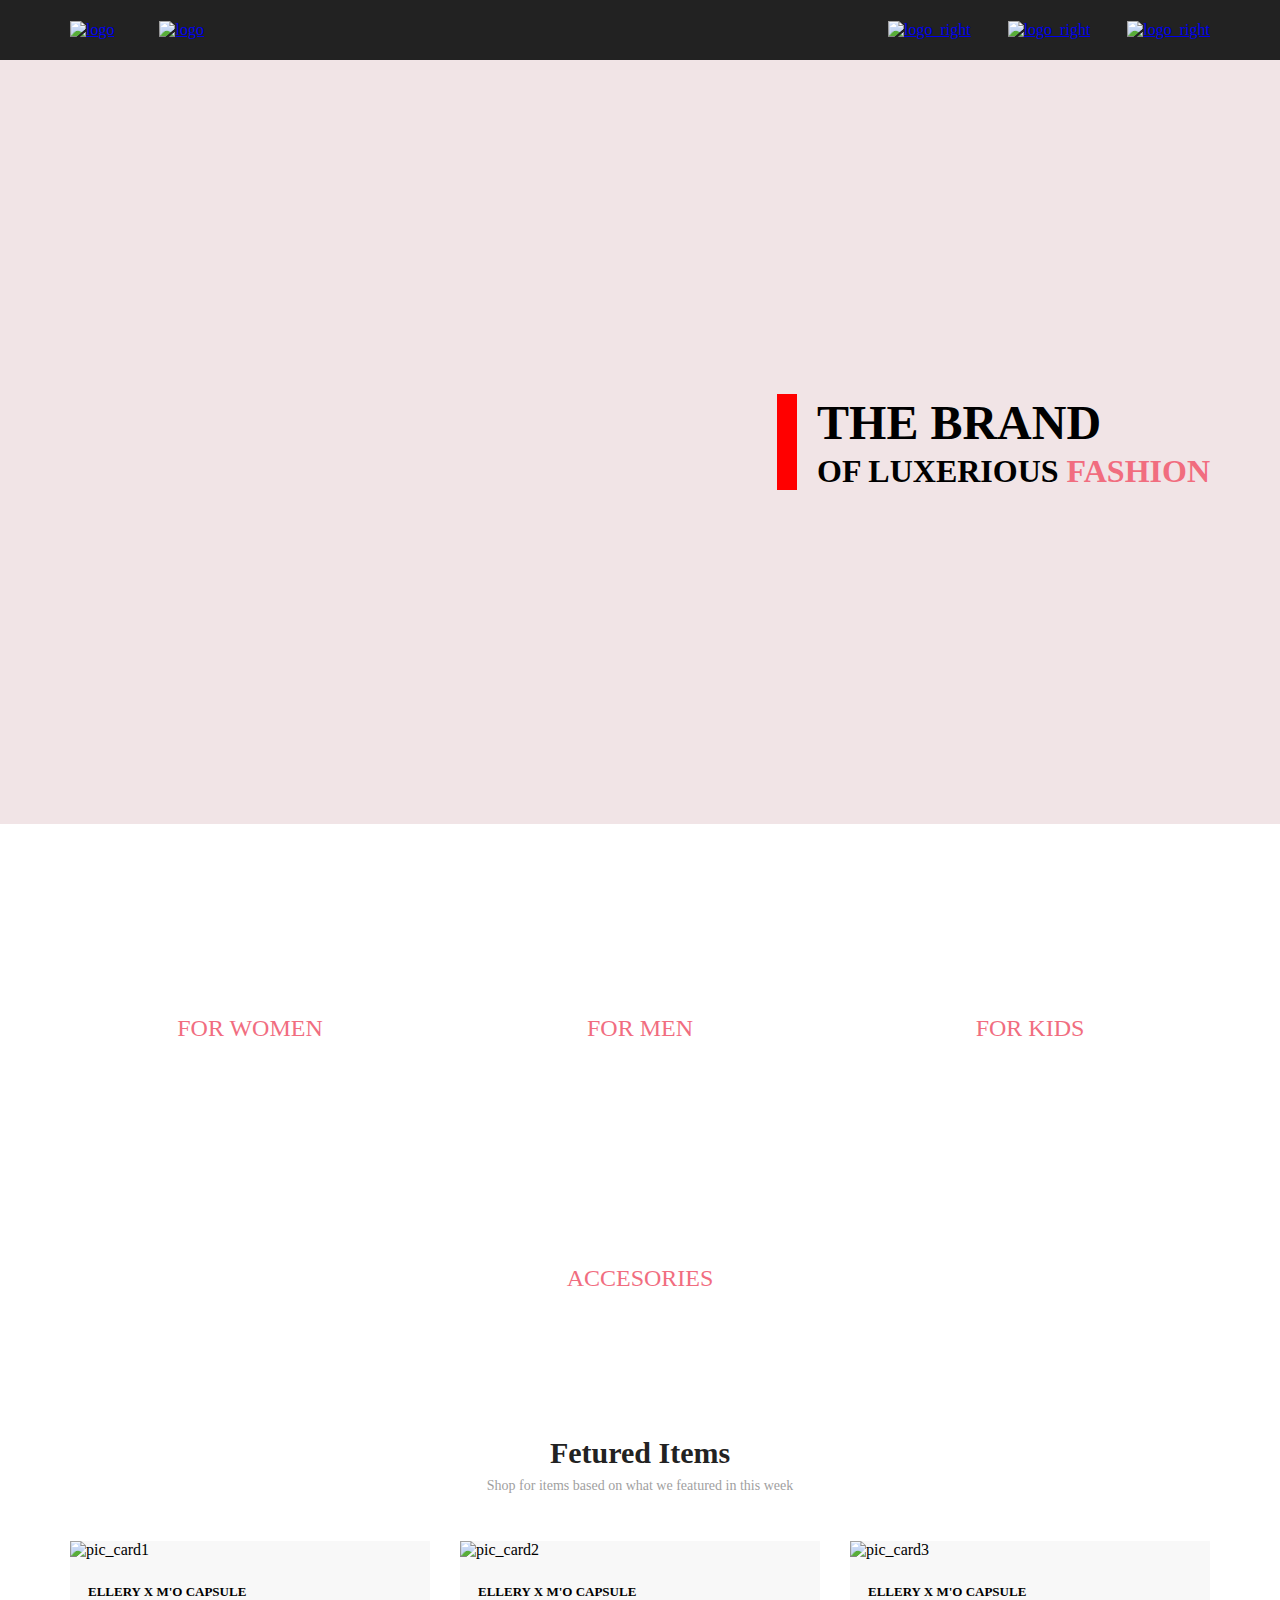
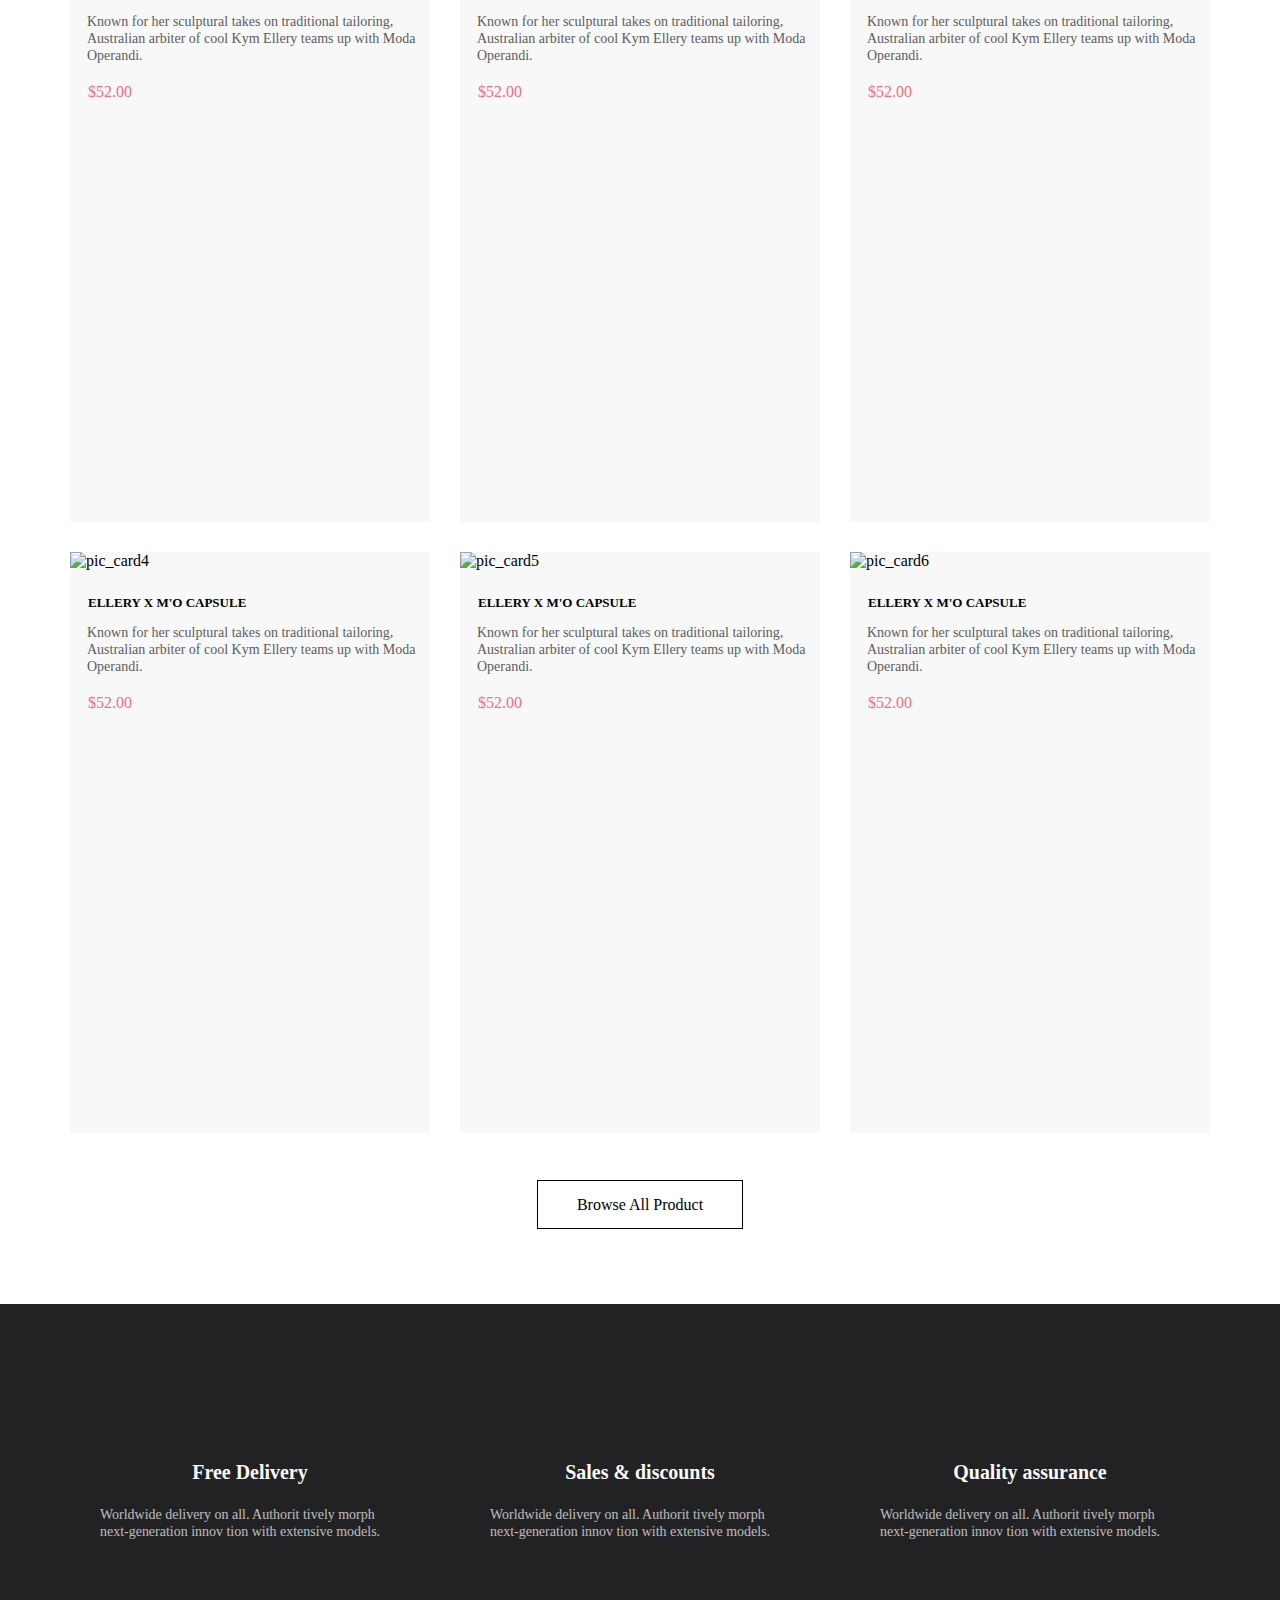
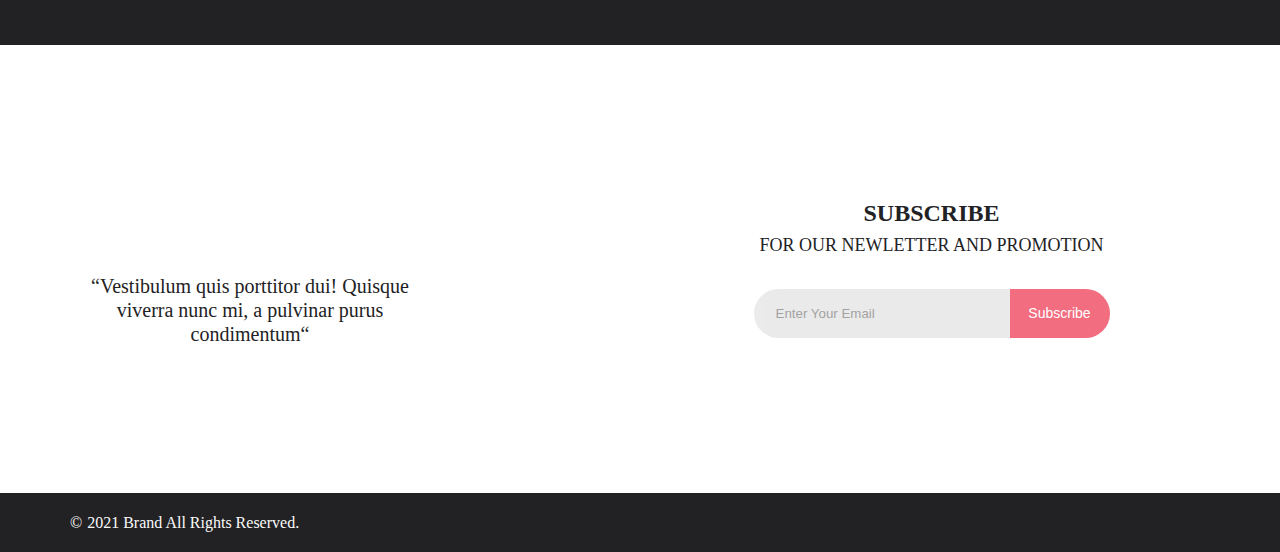
==== index.html @ 0bbee22c "Третья страница интернет магазина к ДЗ№3" ====
<!DOCTYPE html>
<html lang="en">

<head>
    <meta charset="UTF-8">
    <meta http-equiv="X-UA-Compatible" content="IE=edge">
    <meta name="viewport" content="width=device-width, initial-scale=1.0">
    <title>Main</title>
    <link rel="stylesheet" href="Styles/style.css">
    <script src="https://kit.fontawesome.com/624f5451d8.js" crossorigin="anonymous"></script>
</head>

<body>
    <header class="header">
        <div class="container">
            <nav class="header__flex">
                <nav class="header__left">
                    <a class="left_pic" href="#"><img src="Pics/Group_2.svg" alt="logo"></a>
                    <a class="left_pic" href="#"><img src="Pics/Forma_1.svg" alt="logo"></a>
                </nav>
                <nav class="header__right">
                    <a class="right_pic" href="#"><img src="Pics/Forma_1_right.svg" alt="logo_right"></a>
                    <a class="right_pic" href="#"><img src="Pics/Forma_man_right.svg" alt="logo_right"></a>
                    <a class="right_pic" href="#"><img src="Pics/Group_35_right.svg" alt="logo_right"></a>
                </nav>
            </nav>
        </div>
    </header>
    <main>
        <header class="top">
            <div class="container top__flex">
                <h1 class="top__text"><span class="the_brand">THE BRAND</span><br><span class="of_luxerius">OF
                        LUXERIOUS</span> <span class="fashion">FASHION</span></h1>
            </div>
        </header>
        <section class="top__offer_item">
            <div class="container top__offer">
                <article class="offer__item">
                    <p>30% OFF<span class="red_text_for_offer"><br>FOR WOMEN</span></p>
                </article>
                <article class="offer__item">
                    <p> HOT DEAL<span class="red_text_for_offer"><br>FOR MEN</span></p>
                </article>
                <article class="offer__item">
                    <p>NEW ARRIVALS<span class="red_text_for_offer"><br>FOR KIDS</span></p>
                </article>
                <article class="offer__item">
                    <p>LUXIROUS & TRENDY<span class="red_text_for_offer"><br>ACCESORIES</span></p>
                </article>
            </div>
        </section>
        <section>
            <div class="container">
                <h2 class="text_fetured_items">Fetured Items</h2>
                <p class="text_after_fetured_items">Shop for items based on what we featured in this week</p>
                <section class="card__item__flex">
                    <article class="card">
                        <div>
                            <img class="card__img" src="Pics/pic_card1.png" alt="pic_card1">
                        </div>
                        <div>
                            <h3 class="name__item">ELLERY X M'O CAPSULE</h3>
                            <p class="item__description">Known for her sculptural takes on traditional tailoring,
                                Australian
                                arbiter of cool Kym Ellery
                                teams up with Moda Operandi.</p>
                            <p class="price__item">$52.00</p>
                        </div>
                    </article>
                    <article class="card">
                        <div>
                            <img class="card__img" src="Pics/pic_card2.png" alt="pic_card2">
                        </div>
                        <div>
                            <h3 class="name__item">ELLERY X M'O CAPSULE</h3>
                            <p class="item__description">Known for her sculptural takes on traditional tailoring,
                                Australian
                                arbiter of cool Kym Ellery
                                teams up with Moda Operandi.</p>
                            <p class="price__item">$52.00</p>
                        </div>
                    </article>
                    <article class="card">
                        <div>
                            <img class="card__img" src="Pics/pic_card3.png" alt="pic_card3">
                        </div>
                        <div>
                            <h3 class="name__item">ELLERY X M'O CAPSULE</h3>
                            <p class="item__description">Known for her sculptural takes on traditional tailoring,
                                Australian
                                arbiter of cool Kym Ellery
                                teams up with Moda Operandi.</p>
                            <p class="price__item">$52.00</p>
                        </div>
                    </article>
                    <article class="card">
                        <img class="card__img" src="Pics/pic_card4.png" alt="pic_card4">
                        <h3 class="name__item">ELLERY X M'O CAPSULE</h3>
                        <p class="item__description">Known for her sculptural takes on traditional tailoring, Australian
                            arbiter of cool Kym Ellery
                            teams up with Moda Operandi.</p>
                        <p class="price__item">$52.00</p>
                    </article>
                    <article class="card">
                        <div>
                            <img class="card__img" src="Pics/pic_card5.png" alt="pic_card5">
                        </div>
                        <div>
                            <h3 class="name__item">ELLERY X M'O CAPSULE</h3>
                            <p class="item__description">Known for her sculptural takes on traditional tailoring,
                                Australian
                                arbiter of cool Kym Ellery
                                teams up with Moda Operandi.</p>
                            <p class="price__item">$52.00</p>
                        </div>
                    </article>
                    <article class="card">
                        <div>
                            <img class="card__img" src="Pics/pic_card6.png" alt="pic_card6">
                        </div>
                        <div>
                            <h3 class="name__item">ELLERY X M'O CAPSULE</h3>
                            <p class="item__description">Known for her sculptural takes on traditional tailoring,
                                Australian
                                arbiter of cool Kym Ellery
                                teams up with Moda Operandi.</p>
                            <p class="price__item">$52.00</p>
                        </div>
                    </article>
                </section>
                <nav class="browse__all__product__flex">
                    <a class="browse__all__product" href="#">Browse All Product</a>
                </nav>
            </div>
        </section>
        <section class="upper__footer">
            <div class="container upper__footer__flex">
                <article class="upper__footer__item">
                    <h4 class="upper__footer__heading">Free Delivery</h4>
                    <p class="upper__footer__description">Worldwide delivery on all. Authorit tively morph
                        next-generation
                        innov tion with extensive models.
                    </p>
                </article>
                <article class="upper__footer__item">
                    <h4 class="upper__footer__heading">Sales & discounts</h4>
                    <p class="upper__footer__description">Worldwide delivery on all. Authorit tively morph
                        next-generation
                        innov tion with extensive models.
                    </p>
                </article>
                <article class="upper__footer__item">
                    <h4 class="upper__footer__heading">Quality assurance</h4>
                    <p class="upper__footer__description">Worldwide delivery on all. Authorit tively morph
                        next-generation
                        innov tion with extensive models.
                    </p>
                </article>
            </div>
        </section>
        <footer class="middle__footer">
            <div class="container middle__footer__flex">
                <article class="subscribe">
                    <p class="subsribe__text__left">“Vestibulum quis porttitor dui! Quisque viverra nunc mi, a pulvinar
                        purus
                        condimentum“</p>
                </article>
                <article class="subscribe">
                    <p class="subsribe__text__right"><span class="subscribe__span"><b>SUBSCRIBE</b></span><br>FOR OUR
                        NEWLETTER AND
                        PROMOTION</p>
                    <form action="#" class="subscribe__flex">
                        <input class="email__border__left" type="email" placeholder="Enter Your Email">
                        <button class="email__border__right">Subscribe</button>
                    </form>
                </article>
            </div>
        </footer>
    </main>
    <footer class="lower__footer">
        <div class="container lower__footer__flex">
            <article class="lower__footer__left">
                <p class="lower__footer__left__text">2021 Brand All Rights Reserved.</p>
            </article>
            <nav class="lower__footer__right">
                <a href="#"><i class="fab fa-facebook-f social__icon"></i></a>
                <a href="#"><i class="fab fa-instagram social__icon"></i></a>
                <a href="#"><i class="fab fa-pinterest-p social__icon"></i></a>
                <a href="#"><i class="fab fa-twitter social__icon"></i></a>
            </nav>
        </div>
    </footer>
</body>

</html>
---- Styles/style.css ----
* {
  margin: 0;
  padding: 0;
  -webkit-box-sizing: border-box;
          box-sizing: border-box;
}

/* Main Page*/
.header {
  border: 1px solid #222222;
  background: #222222;
  padding: 20px 0;
}

.container {
  max-width: 1160px;
  width: 100%;
  margin: 0 auto;
  padding: 0 10px;
}

.container .header__flex {
  display: -webkit-box;
  display: -ms-flexbox;
  display: flex;
  -webkit-box-pack: justify;
      -ms-flex-pack: justify;
          justify-content: space-between;
}

.container .header__flex .header__right {
  -ms-flex-item-align: center;
      -ms-grid-row-align: center;
      align-self: center;
}

.container .header__flex .left_pic:not(:last-child) {
  margin-right: 41px;
}

.container .header__flex .right_pic:not(:last-child) {
  margin-right: 33px;
}

.top {
  background: #F1E4E6;
  height: 764px;
}

.top .top__flex {
  height: 764px;
  display: -webkit-box;
  display: -ms-flexbox;
  display: flex;
  -webkit-box-pack: end;
      -ms-flex-pack: end;
          justify-content: flex-end;
  -webkit-box-align: center;
      -ms-flex-align: center;
          align-items: center;
  background-image: url(../Pics/A_man.png);
  background-repeat: no-repeat;
  background-position: -232px;
}

.top .top__text {
  padding-left: 20px;
  border-left: 20px solid red;
}

.top .the_brand {
  font-size: 48px;
  line-height: 58px;
}

.top .of_luxerius {
  font-size: 32px;
  line-height: 38px;
}

.top .fashion {
  color: #F16D7F;
}

.top__offer_item {
  margin-top: 65px;
  margin-bottom: 76px;
}

.top__offer_item .top__offer {
  display: -webkit-box;
  display: -ms-flexbox;
  display: flex;
  -ms-flex-wrap: wrap;
      flex-wrap: wrap;
  gap: 30px;
}

.top__offer_item .offer__item {
  width: 100%;
  height: 180px;
  background-image: url(../Pics/accesories.svg);
  display: -webkit-box;
  display: -ms-flexbox;
  display: flex;
  -webkit-box-pack: center;
      -ms-flex-pack: center;
          justify-content: center;
  -webkit-box-align: center;
      -ms-flex-align: center;
          align-items: center;
  text-align: center;
  font-size: 16px;
  line-height: 19px;
  color: #FFFFFF;
}

.top__offer_item .offer__item:not(:last-child) {
  width: 360px;
  height: 260px;
}

.top__offer_item .offer__item:nth-child(1) {
  background-image: url(../Pics/for_woman.svg);
}

.top__offer_item .offer__item:nth-child(2) {
  background-image: url(../Pics/for_man.svg);
}

.top__offer_item .offer__item:nth-child(3) {
  background-image: url(../Pics/for_kids.svg);
}

.top__offer_item .red_text_for_offer {
  color: #F16D7F;
  font-size: 24px;
}

.text_fetured_items {
  font-size: 30px;
  line-height: 36px;
  color: #222222;
  text-align: center;
}

.text_after_fetured_items {
  font-size: 14px;
  line-height: 17px;
  color: #9F9F9F;
  text-align: center;
  margin-top: 6px;
}

.card__item__flex {
  display: -webkit-box;
  display: -ms-flexbox;
  display: flex;
  -ms-flex-wrap: wrap;
      flex-wrap: wrap;
  gap: 30px;
  margin: 47px 0;
}

.card__item__flex .card {
  max-width: 360px;
  width: 100%;
  height: 581px;
  background: #F8F8F8;
}

.card__item__flex .card .card__img {
  max-width: 360px;
  width: 100%;
}

.card__item__flex .card .name__item {
  font-size: 13px;
  line-height: 16px;
  color: #000000;
  margin-top: 25px;
  margin-left: 18px;
}

.card__item__flex .card .item__description {
  font-weight: 300;
  font-size: 14px;
  line-height: 17px;
  color: #5D5D5D;
  margin-top: 13px;
  margin-left: 17px;
}

.card__item__flex .card .price__item {
  font-size: 16px;
  line-height: 19px;
  color: #F16D7F;
  margin-top: 18px;
  margin-left: 18px;
}

.browse__all__product__flex {
  display: -webkit-box;
  display: -ms-flexbox;
  display: flex;
  -webkit-box-pack: center;
      -ms-flex-pack: center;
          justify-content: center;
}

.browse__all__product {
  font-size: 16px;
  line-height: 19px;
  text-align: center;
  text-decoration: none;
  color: black;
  border: 1px solid black;
  padding: 14px 39px;
  -webkit-box-sizing: border-box;
          box-sizing: border-box;
  margin-bottom: 75px;
}

.upper__footer {
  height: 341px;
  background: #222224;
}

.upper__footer .upper__footer__flex {
  display: -webkit-box;
  display: -ms-flexbox;
  display: flex;
  -webkit-box-align: center;
      -ms-flex-align: center;
          align-items: center;
  -ms-flex-wrap: wrap;
      flex-wrap: wrap;
  gap: 30px;
  height: 341px;
}

.upper__footer .upper__footer__flex .upper__footer__item {
  width: 360px;
  height: 134px;
}

.upper__footer .upper__footer__flex .upper__footer__item:nth-child(1) {
  background-image: url(../Pics/Forma_1_upper_footer.svg);
  background-repeat: no-repeat;
  background-position: top;
}

.upper__footer .upper__footer__flex .upper__footer__item:nth-child(2) {
  background-image: url(../Pics/Forma_2_upper_footer.svg);
  background-repeat: no-repeat;
  background-position: top;
}

.upper__footer .upper__footer__flex .upper__footer__item:nth-child(3) {
  background-image: url(../Pics/Forma_3_upper_footer.svg);
  background-repeat: no-repeat;
  background-position: top;
}

.upper__footer .upper__footer__flex .upper__footer__heading {
  font-size: 19.96px;
  line-height: 24px;
  color: #FBFBFB;
  display: -webkit-box;
  display: -ms-flexbox;
  display: flex;
  -webkit-box-pack: center;
      -ms-flex-pack: center;
          justify-content: center;
  -webkit-box-align: end;
      -ms-flex-align: end;
          align-items: flex-end;
  height: 76px;
}

.upper__footer .upper__footer__flex .upper__footer__description {
  font-size: 13.972px;
  line-height: 17px;
  color: #FBFBFB;
  display: -webkit-box;
  display: -ms-flexbox;
  display: flex;
  -webkit-box-align: end;
      -ms-flex-align: end;
          align-items: flex-end;
  margin: auto;
  height: 56px;
  width: 300px;
  opacity: 0.7;
}

.middle__footer {
  height: 448px;
  background: url(../Pics/middle_footer_mountains.png);
}

.middle__footer .middle__footer__flex {
  display: -webkit-box;
  display: -ms-flexbox;
  display: flex;
  -webkit-box-pack: justify;
      -ms-flex-pack: justify;
          justify-content: space-between;
  -webkit-box-align: center;
      -ms-flex-align: center;
          align-items: center;
  -ms-flex-wrap: wrap;
      flex-wrap: wrap;
  height: 448px;
}

.middle__footer .subscribe:nth-child(1) {
  max-width: 360px;
  width: 100%;
  height: 225px;
  background: url(../Pics/subscribe_info_photo.png);
  background-repeat: no-repeat;
  background-position: top;
}

.middle__footer .subsribe__text__left {
  font-size: 20px;
  line-height: 24px;
  color: #222224;
  height: 189px;
  display: -webkit-box;
  display: -ms-flexbox;
  display: flex;
  -webkit-box-align: end;
      -ms-flex-align: end;
          align-items: flex-end;
  text-align: center;
}

.middle__footer .subscribe:nth-child(2) {
  max-width: 557px;
  width: 100%;
  height: 142px;
}

.middle__footer .subsribe__text__right {
  font-size: 18px;
  line-height: 30px;
  color: #222224;
  text-align: center;
}

.middle__footer .subscribe__span {
  font-size: 24px;
}

.middle__footer .subscribe__flex {
  display: -webkit-box;
  display: -ms-flexbox;
  display: flex;
  -webkit-box-pack: center;
      -ms-flex-pack: center;
          justify-content: center;
  -webkit-box-align: end;
      -ms-flex-align: end;
          align-items: flex-end;
  height: 78px;
}

.middle__footer .subscribe__flex .email__border__left {
  width: 256px;
  height: 49px;
  padding-left: 22px;
  border-top-left-radius: 25px;
  border-bottom-left-radius: 25px;
  border: none;
  color: #222224;
  opacity: 0.67;
  background: #E1E1E1;
}

.middle__footer .subscribe__flex .email__border__right {
  width: 100px;
  height: 49px;
  border-top-right-radius: 25px;
  border-bottom-right-radius: 25px;
  border: none;
  background: #F16D7F;
  font-size: 14px;
  line-height: 17px;
  color: #FFFFFF;
  cursor: pointer;
}

.lower__footer {
  background: #222224;
  padding: 20px 0;
}

.lower__footer .lower__footer__flex {
  display: -webkit-box;
  display: -ms-flexbox;
  display: flex;
  -webkit-box-pack: justify;
      -ms-flex-pack: justify;
          justify-content: space-between;
  -ms-flex-wrap: wrap;
      flex-wrap: wrap;
}

.lower__footer .lower__footer__left {
  -ms-flex-item-align: center;
      -ms-grid-row-align: center;
      align-self: center;
  font-size: 16px;
  line-height: 19px;
  color: #FBFBFB;
}

.lower__footer .lower__footer__left__text::before {
  content: "\00A9";
  margin-right: 5px;
}

.lower__footer .social__icon {
  width: 32px;
  font-size: 32px;
  background: white;
  color: black;
  text-align: center;
  cursor: pointer;
}

.lower__footer .social__icon:hover {
  background: #F16D7F;
}

.lower__footer .lower__footer__right {
  display: -webkit-box;
  display: -ms-flexbox;
  display: flex;
  -webkit-box-pack: center;
      -ms-flex-pack: center;
          justify-content: center;
  gap: 7px;
}

/* Catalog Page*/
.header__catalog {
  background-color: #F8F3F4;
  height: 148px;
  margin-bottom: 132px;
}

.header__catalog .header__catalog__flex {
  display: -webkit-box;
  display: -ms-flexbox;
  display: flex;
  -webkit-box-pack: justify;
      -ms-flex-pack: justify;
          justify-content: space-between;
  -webkit-box-align: center;
      -ms-flex-align: center;
          align-items: center;
  height: 148px;
}

.header__catalog .header__catalog__left {
  font-size: 24px;
  line-height: 29px;
  color: #F16D7F;
}

.header__catalog .header__catalog__text {
  text-decoration: none;
  font-size: 14px;
  line-height: 17px;
  color: #636363;
}

.pages {
  width: 284px;
  height: 44px;
  border: 1px solid black;
  margin: 0 auto;
  margin-bottom: 96px;
}

/* Product Page*/
.header__product {
  background-color: #F8F3F4;
  height: 148px;
}

.header__product .header__product__flex {
  display: -webkit-box;
  display: -ms-flexbox;
  display: flex;
  -webkit-box-pack: justify;
      -ms-flex-pack: justify;
          justify-content: space-between;
  -webkit-box-align: center;
      -ms-flex-align: center;
          align-items: center;
  height: 148px;
}

.header__product .header__product__left {
  font-size: 24px;
  line-height: 29px;
  color: #F16D7F;
}

.header__product .header__product__text {
  text-decoration: none;
  font-size: 14px;
  line-height: 17px;
  color: #636363;
}

.product__top {
  height: 777px;
  background: #F7F7F7;
}

.product__top .product__flex {
  display: -webkit-box;
  display: -ms-flexbox;
  display: flex;
  -webkit-box-pack: center;
      -ms-flex-pack: center;
          justify-content: center;
}

.product__top .product__img {
  max-width: 597px;
  width: 100%;
}

.product {
  margin-top: -50px;
  background: white;
  border: 1px solid #EAEAEA;
  height: 601px;
}

.product .product__collection__flex {
  display: -webkit-box;
  display: -ms-flexbox;
  display: flex;
  -webkit-box-orient: vertical;
  -webkit-box-direction: normal;
      -ms-flex-direction: column;
          flex-direction: column;
  -webkit-box-align: center;
      -ms-flex-align: center;
          align-items: center;
}

.product .product__collection__flex h1 {
  font-size: 14px;
  line-height: 17px;
  color: #F16D7F;
  text-align: center;
  padding-top: 64px;
  font-weight: 300;
  opacity: 0.9;
}

.product .product__collection__flex .hr1 {
  width: 63px;
  height: 3.03px;
  margin: 12px 0;
  background: #EF5B70;
  border: none;
}

.product .product__collection__flex h2 {
  font-size: 18px;
  line-height: 22px;
  color: #4D4D4D;
  text-align: center;
  font-weight: 300;
  opacity: 0.9;
}

.product .product__collection__flex p {
  font-size: 14px;
  line-height: 17px;
  max-width: 555px;
  text-align: center;
  color: #5E5E5E;
  padding-top: 48px;
  font-weight: 300;
  opacity: 0.8;
}

.product .product__collection__flex .price {
  font-size: 24px;
  line-height: 29px;
  color: #EF5B70;
  padding-top: 32px;
}

.product .product__collection__flex .hr2 {
  max-width: 642px;
  width: 100%;
  height: 1.01px;
  background: #EAEAEA;
  border: none;
  margin: 64px 0;
}

.product .details__product {
  max-width: 370px;
  display: -webkit-box;
  display: -ms-flexbox;
  display: flex;
  -ms-flex-wrap: wrap;
      flex-wrap: wrap;
  -webkit-box-pack: justify;
      -ms-flex-pack: justify;
          justify-content: space-between;
  font-size: 14px;
  line-height: 17px;
  color: #6F6E6E;
  gap: 20px;
}

.product .summary {
  list-style: none;
}

.product .summary::after {
  content: url(../Pics/details_arrow_down.svg);
  margin-left: 9px;
}

.product .product__collection__flex .cart__btn {
  font-size: 16px;
  line-height: 19px;
  color: #F26376;
  text-decoration: none;
  border: 1px solid #FF6A6A;
  padding: 15px 0;
  padding-left: 73px;
  padding-right: 52px;
  margin-top: 48px;
  position: relative;
}

.product .cart__btn::before {
  content: url(../Pics/product_cart.svg);
  margin-right: 23px;
  position: absolute;
  right: 137px;
}

.footer--margin {
  margin-top: 128px;
}
/*# sourceMappingURL=style.css.map */
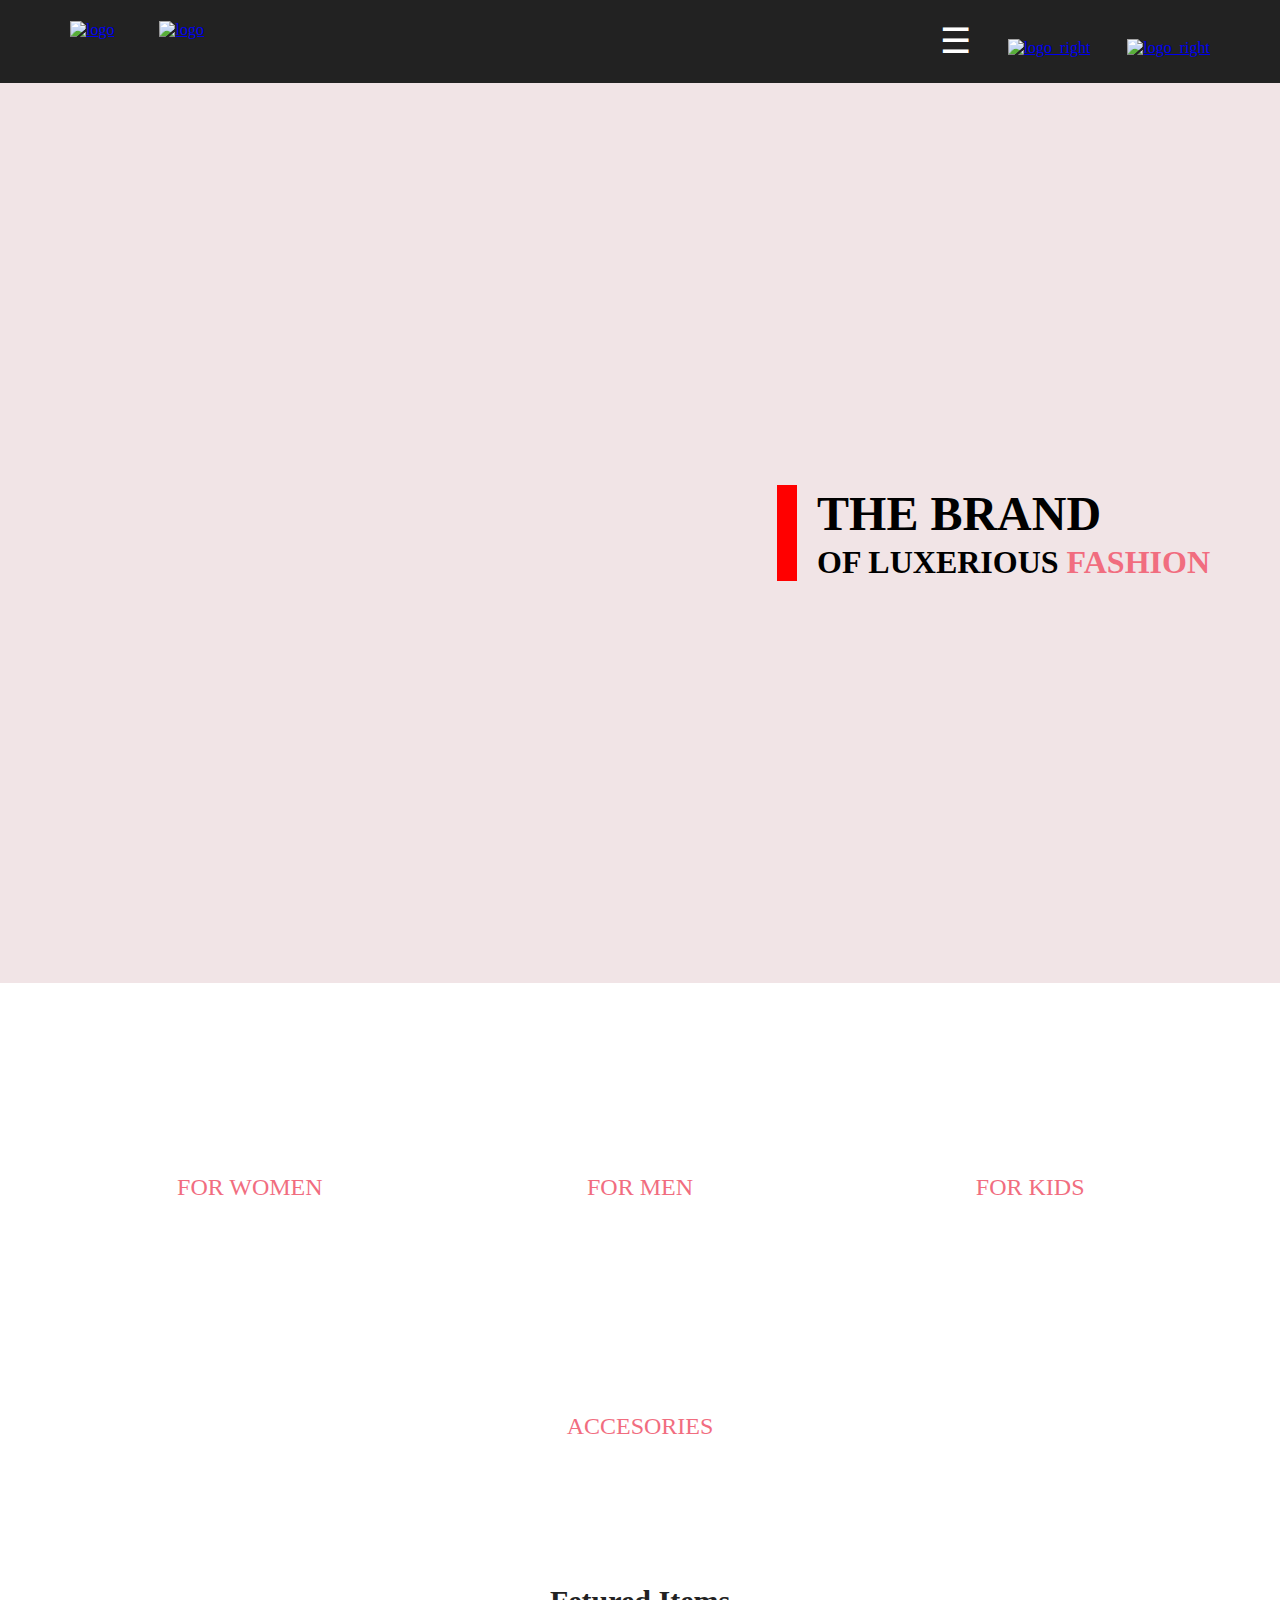
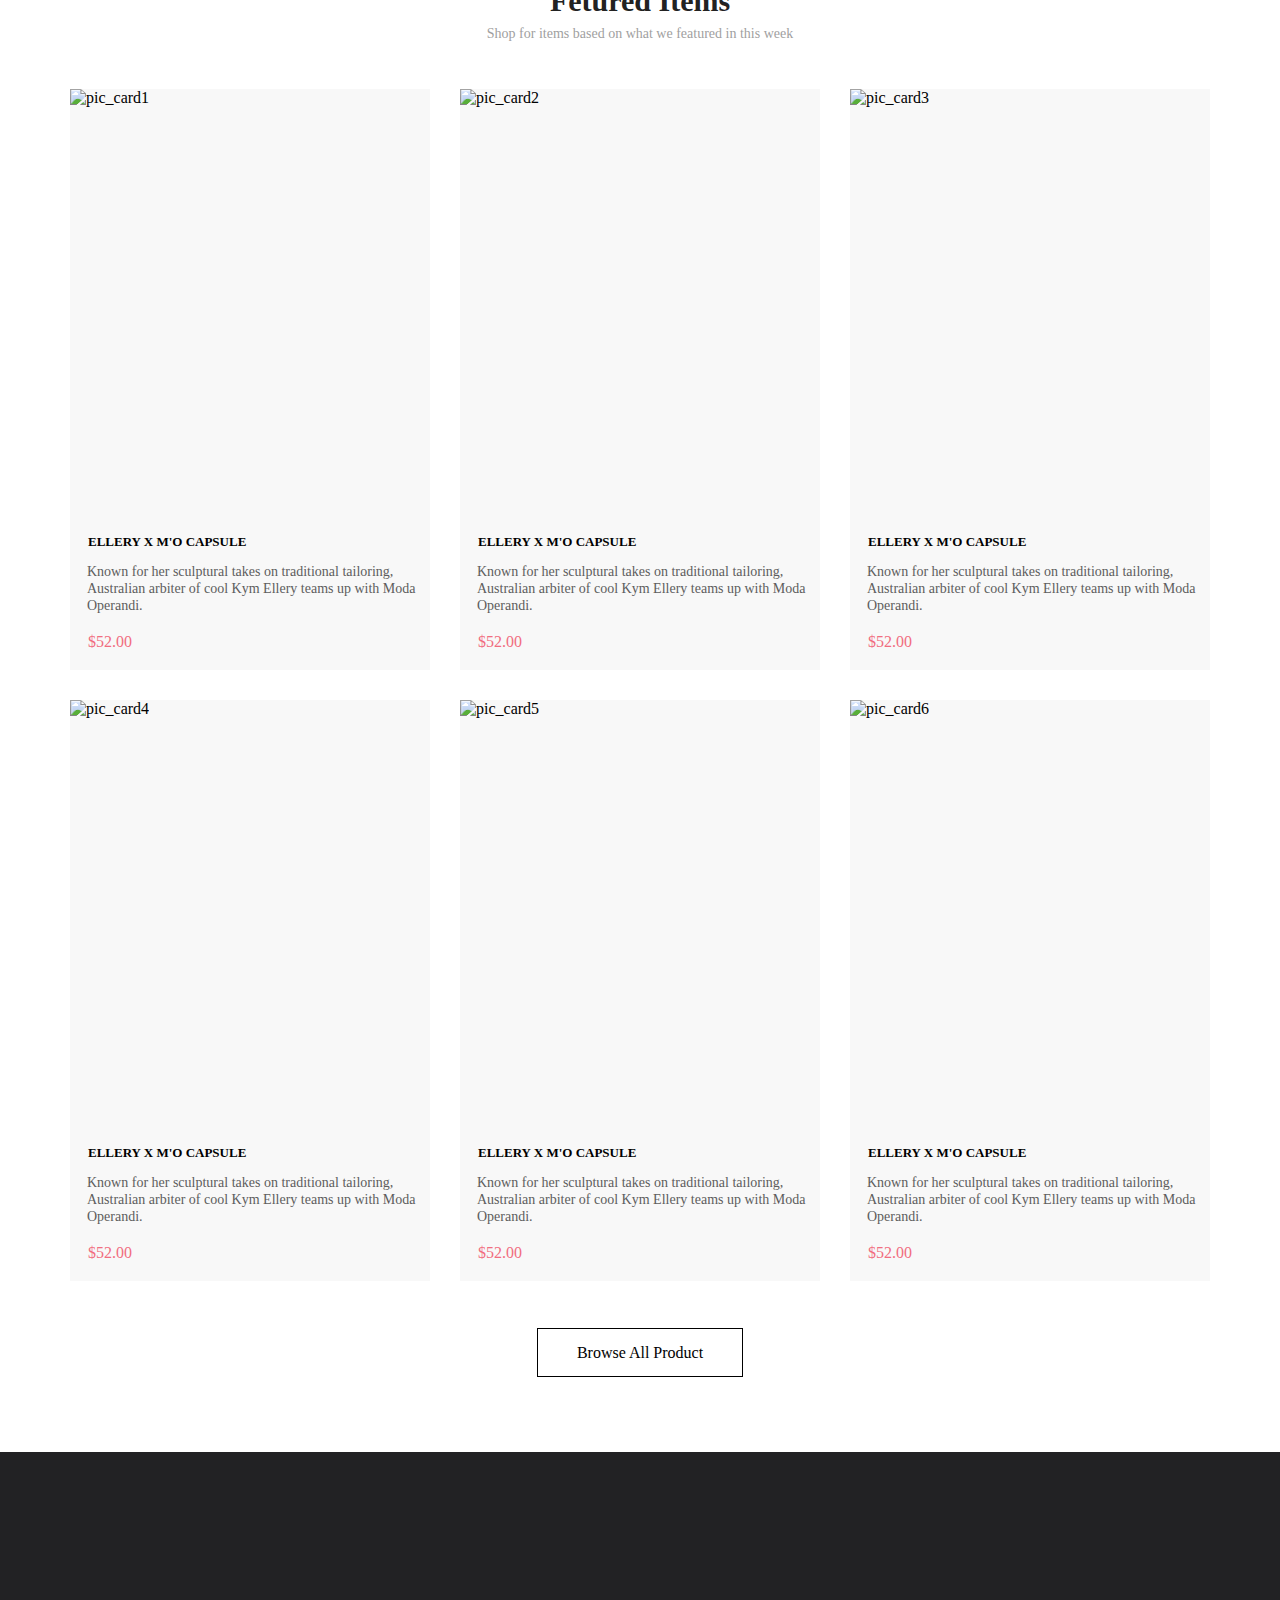
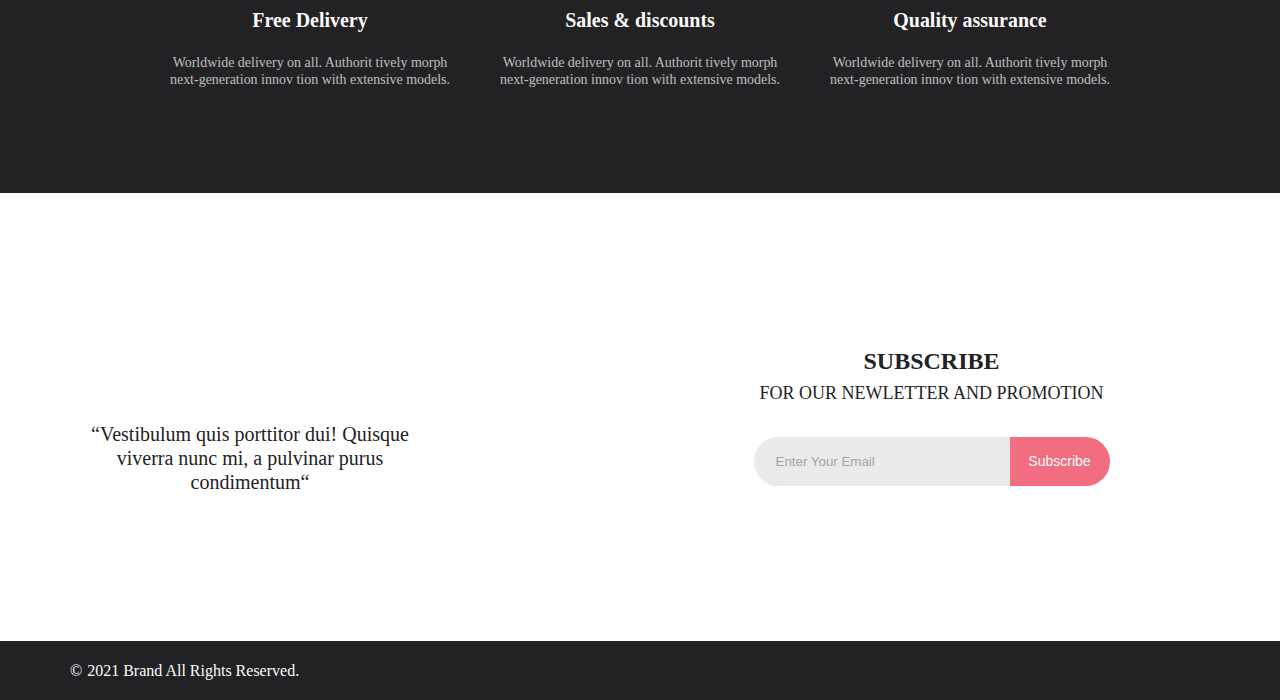
==== commit 6fc9e573: "Откорректировн фильтр на странице Catalog, адаптирован Details под браузер Safari." ====
--- a/index.html
+++ b/index.html
@@ -15,13 +15,75 @@
         <div class="container">
             <nav class="header__flex">
                 <nav class="header__left">
-                    <a class="left_pic" href="#"><img src="Pics/Group_2.svg" alt="logo"></a>
+                    <a class="left_pic" href="index.html"><img src="Pics/Group_2.svg" alt="logo"></a>
                     <a class="left_pic" href="#"><img src="Pics/Forma_1.svg" alt="logo"></a>
                 </nav>
                 <nav class="header__right">
-                    <a class="right_pic" href="#"><img src="Pics/Forma_1_right.svg" alt="logo_right"></a>
-                    <a class="right_pic" href="#"><img src="Pics/Forma_man_right.svg" alt="logo_right"></a>
-                    <a class="right_pic" href="#"><img src="Pics/Group_35_right.svg" alt="logo_right"></a>
+                    <input id="burger" type="checkbox">
+                    <label class="right_pic_burger" for="burger">&#9776;</label>
+                    <nav class="header__nav">
+                        <div class="nav__wrap">
+                            <label class="nav__close" for="burger"><img src="Pics/cross.svg" alt="cross-pic"></label>
+                            <h2 class="nav__title">MENU</h2>
+                            <h3 class="nav__heading">MAN</h3>
+                            <ul class="nav__list">
+                                <li class="nav__item">
+                                    <a class="nav__link" href="">Accessories</a>
+                                </li>
+                                <li class="nav__item">
+                                    <a class="nav__link" href="">Bags</a>
+                                </li>
+                                <li class="nav__item">
+                                    <a class="nav__link" href="">Denim</a>
+                                </li>
+                                <li class="nav__item">
+                                    <a class="nav__link" href="">T-Shirts</a>
+                                </li>
+                            </ul>
+                            <h3 class="nav__heading">WOMAN</h3>
+                            <ul class="nav__list">
+                                <li class="nav__item">
+                                    <a class="nav__link" href="">Accessories</a>
+                                </li>
+                                <li class="nav__item">
+                                    <a class="nav__link" href="">Jackets&nbsp;&&nbsp;Coats</a>
+                                </li>
+                                <li class="nav__item">
+                                    <a class="nav__link" href="">Polos</a>
+                                </li>
+                                <li class="nav__item">
+                                    <a class="nav__link" href="">T-Shirts</a>
+                                </li>
+                                <li class="nav__item">
+                                    <a class="nav__link" href="">Shirts</a>
+                                </li>
+                            </ul>
+                            <h3 class="nav__heading">KIDS</h3>
+                            <ul class="nav__list">
+                                <li class="nav__item">
+                                    <a class="nav__link" href="">Accessories</a>
+                                </li>
+                                <li class="nav__item">
+                                    <a class="nav__link" href="">Jackets&nbsp;&&nbsp;Coats</a>
+                                </li>
+                                <li class="nav__item">
+                                    <a class="nav__link" href="">Polos</a>
+                                </li>
+                                <li class="nav__item">
+                                    <a class="nav__link" href="">T-Shirts</a>
+                                </li>
+                                <li class="nav__item">
+                                    <a class="nav__link" href="">Shirts</a>
+                                </li>
+                                <li class="nav__item">
+                                    <a class="nav__link" href="">Bags</a>
+                                </li>
+                            </ul>
+                        </div>
+                    </nav>
+                    <a class="right_pic" href="registration.html"><img src="Pics/Forma_man_right.svg"
+                            alt="logo_right"></a>
+                    <a class="right_pic" href="cart.html"><img src="Pics/Group_35_right.svg" alt="logo_right"></a>
                 </nav>
             </nav>
         </div>
@@ -55,68 +117,79 @@
                 <p class="text_after_fetured_items">Shop for items based on what we featured in this week</p>
                 <section class="card__item__flex">
                     <article class="card">
-                        <div>
+                        <div class="card-hover">
                             <img class="card__img" src="Pics/pic_card1.png" alt="pic_card1">
-                        </div>
-                        <div>
-                            <h3 class="name__item">ELLERY X M'O CAPSULE</h3>
-                            <p class="item__description">Known for her sculptural takes on traditional tailoring,
-                                Australian
-                                arbiter of cool Kym Ellery
-                                teams up with Moda Operandi.</p>
-                            <p class="price__item">$52.00</p>
-                        </div>
-                    </article>
-                    <article class="card">
-                        <div>
+                            <a href="cart.html" class="cart-hover" target="_blank">Add to Cart</a>
+                        </div>
+                        <div>
+                            <h3 class="name__item">ELLERY X M'O CAPSULE</h3>
+                            <p class="item__description">Known for her sculptural takes on traditional tailoring,
+                                Australian
+                                arbiter of cool Kym Ellery
+                                teams up with Moda Operandi.</p>
+                            <p class="price__item">$52.00</p>
+                        </div>
+                    </article>
+                    <article class="card">
+                        <div class="card-hover">
                             <img class="card__img" src="Pics/pic_card2.png" alt="pic_card2">
-                        </div>
-                        <div>
-                            <h3 class="name__item">ELLERY X M'O CAPSULE</h3>
-                            <p class="item__description">Known for her sculptural takes on traditional tailoring,
-                                Australian
-                                arbiter of cool Kym Ellery
-                                teams up with Moda Operandi.</p>
-                            <p class="price__item">$52.00</p>
-                        </div>
-                    </article>
-                    <article class="card">
-                        <div>
+                            <a href="cart.html" class="cart-hover" target="_blank">Add to Cart</a>
+                        </div>
+                        <div>
+                            <h3 class="name__item">ELLERY X M'O CAPSULE</h3>
+                            <p class="item__description">Known for her sculptural takes on traditional tailoring,
+                                Australian
+                                arbiter of cool Kym Ellery
+                                teams up with Moda Operandi.</p>
+                            <p class="price__item">$52.00</p>
+                        </div>
+                    </article>
+                    <article class="card">
+                        <div class="card-hover">
                             <img class="card__img" src="Pics/pic_card3.png" alt="pic_card3">
-                        </div>
-                        <div>
-                            <h3 class="name__item">ELLERY X M'O CAPSULE</h3>
-                            <p class="item__description">Known for her sculptural takes on traditional tailoring,
-                                Australian
-                                arbiter of cool Kym Ellery
-                                teams up with Moda Operandi.</p>
-                            <p class="price__item">$52.00</p>
-                        </div>
-                    </article>
-                    <article class="card">
-                        <img class="card__img" src="Pics/pic_card4.png" alt="pic_card4">
-                        <h3 class="name__item">ELLERY X M'O CAPSULE</h3>
-                        <p class="item__description">Known for her sculptural takes on traditional tailoring, Australian
-                            arbiter of cool Kym Ellery
-                            teams up with Moda Operandi.</p>
-                        <p class="price__item">$52.00</p>
-                    </article>
-                    <article class="card">
-                        <div>
+                            <a href="cart.html" class="cart-hover" target="_blank">Add to Cart</a>
+                        </div>
+                        <div>
+                            <h3 class="name__item">ELLERY X M'O CAPSULE</h3>
+                            <p class="item__description">Known for her sculptural takes on traditional tailoring,
+                                Australian
+                                arbiter of cool Kym Ellery
+                                teams up with Moda Operandi.</p>
+                            <p class="price__item">$52.00</p>
+                        </div>
+                    </article>
+                    <article class="card">
+                        <div class="card-hover">
+                            <img class="card__img" src="Pics/pic_card4.png" alt="pic_card4">
+                            <a href="cart.html" class="cart-hover" target="_blank">Add to Cart</a>
+                        </div>
+                        <div>
+                            <h3 class="name__item">ELLERY X M'O CAPSULE</h3>
+                            <p class="item__description">Known for her sculptural takes on traditional tailoring,
+                                Australian
+                                arbiter of cool Kym Ellery
+                                teams up with Moda Operandi.</p>
+                            <p class="price__item">$52.00</p>
+                        </div>
+                    </article>
+                    <article class="card">
+                        <div class="card-hover">
                             <img class="card__img" src="Pics/pic_card5.png" alt="pic_card5">
-                        </div>
-                        <div>
-                            <h3 class="name__item">ELLERY X M'O CAPSULE</h3>
-                            <p class="item__description">Known for her sculptural takes on traditional tailoring,
-                                Australian
-                                arbiter of cool Kym Ellery
-                                teams up with Moda Operandi.</p>
-                            <p class="price__item">$52.00</p>
-                        </div>
-                    </article>
-                    <article class="card">
-                        <div>
+                            <a href="cart.html" class="cart-hover" target="_blank">Add to Cart</a>
+                        </div>
+                        <div>
+                            <h3 class="name__item">ELLERY X M'O CAPSULE</h3>
+                            <p class="item__description">Known for her sculptural takes on traditional tailoring,
+                                Australian
+                                arbiter of cool Kym Ellery
+                                teams up with Moda Operandi.</p>
+                            <p class="price__item">$52.00</p>
+                        </div>
+                    </article>
+                    <article class="card">
+                        <div class="card-hover">
                             <img class="card__img" src="Pics/pic_card6.png" alt="pic_card6">
+                            <a href="cart.html" class="cart-hover" target="_blank">Add to Cart</a>
                         </div>
                         <div>
                             <h3 class="name__item">ELLERY X M'O CAPSULE</h3>
@@ -129,7 +202,7 @@
                     </article>
                 </section>
                 <nav class="browse__all__product__flex">
-                    <a class="browse__all__product" href="#">Browse All Product</a>
+                    <a class="browse__all__product" href="catalog.html">Browse All Product</a>
                 </nav>
             </div>
         </section>
@@ -183,10 +256,10 @@
                 <p class="lower__footer__left__text">2021 Brand All Rights Reserved.</p>
             </article>
             <nav class="lower__footer__right">
-                <a href="#"><i class="fab fa-facebook-f social__icon"></i></a>
-                <a href="#"><i class="fab fa-instagram social__icon"></i></a>
-                <a href="#"><i class="fab fa-pinterest-p social__icon"></i></a>
-                <a href="#"><i class="fab fa-twitter social__icon"></i></a>
+                <a href="https://www.facebook.com/" target="_blank"><i class="fab fa-facebook-f social__icon"></i></a>
+                <a href="https://www.instagram.com/" target="_blank"><i class="fab fa-instagram social__icon"></i></a>
+                <a href="https://www.pinterest.ru/" target="_blank"><i class="fab fa-pinterest-p social__icon"></i></a>
+                <a href="https://twitter.com/" target="_blank"><i class="fab fa-twitter social__icon"></i></a>
             </nav>
         </div>
     </footer>
--- a/Styles/style.css
+++ b/Styles/style.css
@@ -1,3 +1,4 @@
+@charset "UTF-8";
 * {
   margin: 0;
   padding: 0;
@@ -42,25 +43,111 @@
   margin-right: 33px;
 }
 
+.container .header__flex .right_pic_burger {
+  margin-right: 33px;
+  font-size: 35px;
+  color: white;
+  position: relative;
+  cursor: pointer;
+}
+
+.container .header__flex .header__nav {
+  position: absolute;
+  right: 0;
+  top: 88.67px;
+  width: 232px;
+  height: 100vh;
+  background: white;
+  overflow: scroll;
+  overflow-x: hidden;
+  z-index: 2;
+}
+
+.container .header__flex #burger {
+  display: none;
+}
+
+.container .header__flex #burger:not(:checked) ~ .header__nav {
+  display: none;
+}
+
+.container .header__flex .nav__close {
+  margin-top: 16px;
+  margin-left: 170px;
+  cursor: pointer;
+  color: #6F6E6E;
+  font-size: 20px;
+}
+
+.container .header__flex .nav__close img {
+  margin-top: 16px;
+}
+
+.container .header__flex .nav__list {
+  display: -webkit-box;
+  display: -ms-flexbox;
+  display: flex;
+  -webkit-box-orient: vertical;
+  -webkit-box-direction: normal;
+      -ms-flex-direction: column;
+          flex-direction: column;
+  padding-top: 12px;
+}
+
+.container .header__flex .nav__item:not(:first-child) {
+  padding-top: 11px;
+}
+
+.container .header__flex .nav__item {
+  list-style-type: none;
+  padding-left: 22px;
+}
+
+.container .header__flex .nav__link {
+  text-decoration: none;
+  font-size: 14px;
+  line-height: 17px;
+  color: #6F6E6E;
+}
+
+.container .header__flex .nav__wrap {
+  padding-left: 34px;
+}
+
+.container .header__flex .nav__title {
+  padding-top: 9px;
+  font-size: 14px;
+  line-height: 17px;
+  color: #000000;
+}
+
+.container .header__flex .nav__heading {
+  padding-top: 20px;
+  font-size: 14px;
+  line-height: 17px;
+  color: #F16D7F;
+}
+
 .top {
   background: #F1E4E6;
-  height: 764px;
+  height: 100vh;
 }
 
 .top .top__flex {
-  height: 764px;
-  display: -webkit-box;
-  display: -ms-flexbox;
-  display: flex;
+  height: 100vh;
+  display: -webkit-box;
+  display: -ms-flexbox;
+  display: flex;
+  -webkit-box-align: center;
+      -ms-flex-align: center;
+          align-items: center;
   -webkit-box-pack: end;
       -ms-flex-pack: end;
           justify-content: flex-end;
-  -webkit-box-align: center;
-      -ms-flex-align: center;
-          align-items: center;
   background-image: url(../Pics/A_man.png);
   background-repeat: no-repeat;
-  background-position: -232px;
+  background-position: -13vw;
+  background-size: contain;
 }
 
 .top .top__text {
@@ -91,15 +178,19 @@
   display: -webkit-box;
   display: -ms-flexbox;
   display: flex;
+  -webkit-box-pack: justify;
+      -ms-flex-pack: justify;
+          justify-content: space-between;
   -ms-flex-wrap: wrap;
       flex-wrap: wrap;
-  gap: 30px;
+  gap: 19px;
 }
 
 .top__offer_item .offer__item {
   width: 100%;
   height: 180px;
   background-image: url(../Pics/accesories.svg);
+  background-position: center;
   display: -webkit-box;
   display: -ms-flexbox;
   display: flex;
@@ -116,20 +207,23 @@
 }
 
 .top__offer_item .offer__item:not(:last-child) {
-  width: 360px;
+  width: 31.55%;
   height: 260px;
 }
 
 .top__offer_item .offer__item:nth-child(1) {
   background-image: url(../Pics/for_woman.svg);
+  background-position: center;
 }
 
 .top__offer_item .offer__item:nth-child(2) {
   background-image: url(../Pics/for_man.svg);
+  background-position: center;
 }
 
 .top__offer_item .offer__item:nth-child(3) {
   background-image: url(../Pics/for_kids.svg);
+  background-position: center;
 }
 
 .top__offer_item .red_text_for_offer {
@@ -172,6 +266,45 @@
 .card__item__flex .card .card__img {
   max-width: 360px;
   width: 100%;
+}
+
+.card__item__flex .card .card-hover {
+  height: 420px;
+  position: relative;
+}
+
+.card__item__flex .card .cart-hover {
+  font-size: 14px;
+  line-height: 17px;
+  color: #FFFFFF;
+  position: absolute;
+  -webkit-transition: 0.5s;
+  transition: 0.5s;
+  background: rgba(58, 56, 56, 0.86);
+  left: 0px;
+  top: 0px;
+  width: 100%;
+  height: 100%;
+  text-decoration: none;
+  display: -webkit-box;
+  display: -ms-flexbox;
+  display: flex;
+  -webkit-box-pack: center;
+      -ms-flex-pack: center;
+          justify-content: center;
+  -webkit-box-align: center;
+      -ms-flex-align: center;
+          align-items: center;
+  opacity: 0;
+}
+
+.card__item__flex .card .cart-hover:hover {
+  opacity: 1;
+}
+
+.card__item__flex .card .cart-hover::before {
+  content: url(../Pics/cart_hover.svg);
+  margin-right: 11px;
 }
 
 .card__item__flex .card .name__item {
@@ -213,8 +346,8 @@
   line-height: 19px;
   text-align: center;
   text-decoration: none;
-  color: black;
-  border: 1px solid black;
+  color: #000000;
+  border: 1px solid #000000;
   padding: 14px 39px;
   -webkit-box-sizing: border-box;
           box-sizing: border-box;
@@ -222,7 +355,7 @@
 }
 
 .upper__footer {
-  height: 341px;
+  min-height: 341px;
   background: #222224;
 }
 
@@ -230,17 +363,18 @@
   display: -webkit-box;
   display: -ms-flexbox;
   display: flex;
+  -webkit-box-pack: center;
+      -ms-flex-pack: center;
+          justify-content: center;
   -webkit-box-align: center;
       -ms-flex-align: center;
           align-items: center;
-  -ms-flex-wrap: wrap;
-      flex-wrap: wrap;
   gap: 30px;
   height: 341px;
 }
 
 .upper__footer .upper__footer__flex .upper__footer__item {
-  width: 360px;
+  max-width: 360px;
   height: 134px;
 }
 
@@ -275,6 +409,7 @@
   -webkit-box-align: end;
       -ms-flex-align: end;
           align-items: flex-end;
+  max-width: 300px;
   height: 76px;
 }
 
@@ -290,13 +425,15 @@
           align-items: flex-end;
   margin: auto;
   height: 56px;
-  width: 300px;
+  max-width: 300px;
   opacity: 0.7;
+  text-align: center;
 }
 
 .middle__footer {
   height: 448px;
   background: url(../Pics/middle_footer_mountains.png);
+  background-size: cover;
 }
 
 .middle__footer .middle__footer__flex {
@@ -309,8 +446,6 @@
   -webkit-box-align: center;
       -ms-flex-align: center;
           align-items: center;
-  -ms-flex-wrap: wrap;
-      flex-wrap: wrap;
   height: 448px;
 }
 
@@ -368,7 +503,8 @@
 }
 
 .middle__footer .subscribe__flex .email__border__left {
-  width: 256px;
+  max-width: 256px;
+  width: 100%;
   height: 49px;
   padding-left: 22px;
   border-top-left-radius: 25px;
@@ -392,6 +528,13 @@
   cursor: pointer;
 }
 
+.middle__footer .subscribe__flex .email__border__right:hover {
+  -webkit-transform: scale(1.25);
+          transform: scale(1.25);
+  -webkit-transition: all 0.7s;
+  transition: all 0.7s;
+}
+
 .lower__footer {
   background: #222224;
   padding: 20px 0;
@@ -404,8 +547,6 @@
   -webkit-box-pack: justify;
       -ms-flex-pack: justify;
           justify-content: space-between;
-  -ms-flex-wrap: wrap;
-      flex-wrap: wrap;
 }
 
 .lower__footer .lower__footer__left {
@@ -429,10 +570,14 @@
   color: black;
   text-align: center;
   cursor: pointer;
+  -webkit-transition: all 0.7s;
+  transition: all 0.7s;
 }
 
 .lower__footer .social__icon:hover {
   background: #F16D7F;
+  -webkit-transform: scale(1.5) rotateX(360deg);
+          transform: scale(1.5) rotateX(360deg);
 }
 
 .lower__footer .lower__footer__right {
@@ -449,7 +594,7 @@
 .header__catalog {
   background-color: #F8F3F4;
   height: 148px;
-  margin-bottom: 132px;
+  margin-bottom: 51px;
 }
 
 .header__catalog .header__catalog__flex {
@@ -478,10 +623,187 @@
   color: #636363;
 }
 
+.filter__flex {
+  display: -webkit-box;
+  display: -ms-flexbox;
+  display: flex;
+}
+
+.filter-right {
+  display: -webkit-box;
+  display: -ms-flexbox;
+  display: flex;
+  margin-left: 3%;
+  gap: 27px;
+}
+
+.main-filter {
+  list-style: none;
+  font-weight: 600;
+  font-size: 14px;
+  line-height: 17px;
+  color: #6F6E6E;
+  padding-left: 16px;
+}
+
+.main-filter svg {
+  margin-left: 11px;
+  fill: #6F6E6E;
+}
+
+.details-filter {
+  width: 360px;
+  position: relative;
+  cursor: pointer;
+  z-index: +1;
+}
+
+details summary::-webkit-details-marker {
+  display: none;
+}
+
+.details-filter[open] {
+  -webkit-box-shadow: 6px 4px 35px rgba(0, 0, 0, 0.21);
+          box-shadow: 6px 4px 35px rgba(0, 0, 0, 0.21);
+  background-color: #FFFFFF;
+}
+
+.details-filter [open] summary {
+  color: #EF5B70;
+}
+
+.filter {
+  position: absolute;
+  padding-top: 16px;
+  -webkit-box-shadow: 6px 4px 35px rgba(0, 0, 0, 0.21);
+          box-shadow: 6px 4px 35px rgba(0, 0, 0, 0.21);
+  background: #FFFFFF;
+  width: 360px;
+  color: #6F6E6E;
+  padding-bottom: 16px;
+  padding-left: 16px;
+}
+
+.filter .filter--category {
+  display: -webkit-box;
+  display: -ms-flexbox;
+  display: flex;
+  -webkit-box-orient: vertical;
+  -webkit-box-direction: normal;
+      -ms-flex-direction: column;
+          flex-direction: column;
+  margin: 24px 0px;
+  margin-left: 12px;
+}
+
+.filter--category a {
+  font-size: 14px;
+  line-height: 17px;
+  text-decoration: none;
+  color: #6F6E6E;
+}
+
+.filter--category a:not(:first-child) {
+  margin-top: 11px;
+}
+
+.summary--catalog {
+  width: 327px;
+  height: 37px;
+  font-size: 14px;
+  line-height: 17px;
+  padding: 10px;
+  border-left: 5px solid #EF5B70;
+  list-style: none;
+  border-bottom: 1px solid #EBEBEB;
+}
+
+.filter--margin {
+  margin-top: 18px;
+}
+
+.right-filter {
+  list-style: none;
+  font-size: 14px;
+  line-height: 17px;
+  color: #6F6E6E;
+  cursor: pointer;
+}
+
+.right-filter svg {
+  fill: #6F6E6E;
+  margin-left: 10px;
+}
+
+.filter-right {
+  z-index: +1;
+}
+
+.filter-right form {
+  margin-top: 5px;
+}
+
+.filter-size {
+  position: relative;
+}
+
+.size {
+  position: absolute;
+  width: 79px;
+  margin-top: 5px;
+  padding-top: 7px;
+  gap: 6px;
+  background-color: white;
+  -webkit-box-shadow: 6px 4px 35px rgba(0, 0, 0, 0.21);
+          box-shadow: 6px 4px 35px rgba(0, 0, 0, 0.21);
+}
+
+.size summary {
+  list-style: none;
+  font-size: 14px;
+  line-height: 16px;
+  color: #6F6E6E;
+  display: -webkit-box;
+  display: -ms-flexbox;
+  display: flex;
+  -webkit-box-align: center;
+      -ms-flex-align: center;
+          align-items: center;
+  padding-bottom: 6px;
+}
+
+#xs {
+  margin-right: 9px;
+  opacity: 0.5;
+  margin-left: 9px;
+}
+
+#s {
+  margin-right: 9px;
+  opacity: 0.5;
+  margin-left: 9px;
+}
+
+#m {
+  margin-right: 9px;
+  opacity: 0.5;
+  margin-left: 9px;
+}
+
+#l {
+  margin-right: 9px;
+  opacity: 0.5;
+  margin-left: 9px;
+}
+
+.input-size:not(:first-child) {
+  margin-top: 6px;
+}
+
 .pages {
   width: 284px;
   height: 44px;
-  border: 1px solid black;
+  border: 1px solid #000000;
   margin: 0 auto;
   margin-bottom: 96px;
 }
@@ -521,20 +843,9 @@
 .product__top {
   height: 777px;
   background: #F7F7F7;
-}
-
-.product__top .product__flex {
-  display: -webkit-box;
-  display: -ms-flexbox;
-  display: flex;
-  -webkit-box-pack: center;
-      -ms-flex-pack: center;
-          justify-content: center;
-}
-
-.product__top .product__img {
-  max-width: 597px;
-  width: 100%;
+  background-image: url(../Pics/product_slideshow.png);
+  background-repeat: no-repeat;
+  background-position: center;
 }
 
 .product {
@@ -616,11 +927,11 @@
   display: -webkit-box;
   display: -ms-flexbox;
   display: flex;
-  -ms-flex-wrap: wrap;
-      flex-wrap: wrap;
   -webkit-box-pack: justify;
       -ms-flex-pack: justify;
           justify-content: space-between;
+  -ms-flex-wrap: wrap;
+      flex-wrap: wrap;
   font-size: 14px;
   line-height: 17px;
   color: #6F6E6E;
@@ -659,4 +970,795 @@
 .footer--margin {
   margin-top: 128px;
 }
+
+.cart {
+  margin-top: 96px;
+}
+
+.cart__flex {
+  min-height: 774px;
+  display: -webkit-box;
+  display: -ms-flexbox;
+  display: flex;
+  -webkit-box-pack: justify;
+      -ms-flex-pack: justify;
+          justify-content: space-between;
+}
+
+.cart__left {
+  max-width: 652px;
+  width: 100%;
+}
+
+.cart__left__up {
+  width: 100%;
+  height: 306px;
+  display: -webkit-box;
+  display: -ms-flexbox;
+  display: flex;
+  position: relative;
+  -webkit-box-shadow: 17px 19px 24px rgba(0, 0, 0, 0.13);
+          box-shadow: 17px 19px 24px rgba(0, 0, 0, 0.13);
+}
+
+.cart__left__description__btn {
+  position: absolute;
+  left: 94%;
+  top: 28px;
+  cursor: pointer;
+}
+
+.cart__left__img {
+  max-width: 262px;
+  width: 100%;
+  height: 306px;
+}
+
+.cart__left__description {
+  margin-left: 31px;
+}
+
+.cart__left__description h2 {
+  font-size: 24px;
+  line-height: 29px;
+  color: #222222;
+  max-width: 215px;
+  margin-top: 22px;
+  margin-bottom: 36px;
+}
+
+.cart__left__description p {
+  font-size: 22px;
+  line-height: 26px;
+  color: #575757;
+  margin-top: 6px;
+}
+
+.cart__left__description span {
+  color: #F16D7F;
+}
+
+.cart__left__description p:last-child::after {
+  content: url(../Pics/quantity_№2_cart.svg);
+  position: absolute;
+  margin-left: 24px;
+}
+
+.cart__left__down {
+  display: -webkit-box;
+  display: -ms-flexbox;
+  display: flex;
+  position: relative;
+  width: 100%;
+  height: 306px;
+  -webkit-box-shadow: 17px 19px 24px rgba(0, 0, 0, 0.13);
+          box-shadow: 17px 19px 24px rgba(0, 0, 0, 0.13);
+  margin-top: 40px;
+}
+
+.cart__left__text {
+  margin-top: 72px;
+  width: 100%;
+  display: -webkit-box;
+  display: -ms-flexbox;
+  display: flex;
+  -webkit-box-pack: justify;
+      -ms-flex-pack: justify;
+          justify-content: space-between;
+}
+
+.cart__left__text__btn {
+  border: 1px solid #A4A4A4;
+  background: none;
+  font-weight: 300;
+  font-size: 14px;
+  line-height: 17px;
+  color: #000000;
+  padding: 16.5px 40px;
+  cursor: pointer;
+}
+
+.cart__right {
+  max-width: 360px;
+  width: 100%;
+  margin-top: 17px;
+}
+
+.cart__right__up {
+  max-width: 360px;
+  width: 100%;
+  display: -webkit-box;
+  display: -ms-flexbox;
+  display: flex;
+  -webkit-box-orient: vertical;
+  -webkit-box-direction: normal;
+      -ms-flex-direction: column;
+          flex-direction: column;
+}
+
+.cart__right__up h2 {
+  font-weight: 300;
+  font-size: 16px;
+  line-height: 19px;
+  color: #222222;
+}
+
+.cart__right__form {
+  height: 45px;
+  font-weight: 300;
+  font-size: 13px;
+  line-height: 16px;
+  color: #222222;
+  border: 1px solid #A4A4A4;
+}
+
+.cart__right__form:not(:first-child) {
+  margin-top: 20px;
+}
+
+.cart__right__form::-webkit-input-placeholder {
+  opacity: 0.7;
+  padding-left: 17px;
+}
+
+.cart__right__form:-ms-input-placeholder {
+  opacity: 0.7;
+  padding-left: 17px;
+}
+
+.cart__right__form::-ms-input-placeholder {
+  opacity: 0.7;
+  padding-left: 17px;
+}
+
+.cart__right__form::placeholder {
+  opacity: 0.7;
+  padding-left: 17px;
+}
+
+.cart__right__form:focus {
+  padding-left: 17px;
+}
+
+.cart__right__up__btn {
+  width: 101px;
+  height: 35px;
+  font-weight: 300;
+  font-size: 11px;
+  line-height: 13px;
+  color: #4A4A4A;
+  border: 1px solid #A4A4A4;
+  background: none;
+  margin-top: 23px;
+  cursor: pointer;
+}
+
+.cart__right__down {
+  background: #F5F3F3;
+  max-width: 360px;
+  width: 100%;
+  height: 214px;
+  margin-top: 57px;
+}
+
+.cart__right__down p {
+  font-size: 11px;
+  line-height: 13px;
+  color: #4A4A4A;
+  padding-top: 39px;
+  padding-left: 218px;
+}
+
+.cart__right__down .grand {
+  font-size: 16px;
+  line-height: 19px;
+  color: #222222;
+  padding-top: 12px;
+  padding-left: 153px;
+}
+
+.cart__right__down span {
+  color: #F16D7F;
+}
+
+.cart__right__down hr {
+  background: #E2E2E2;
+  max-width: 283px;
+  height: 1px;
+  margin-top: 21px;
+  margin-left: 38.5px;
+}
+
+.cart__right__down__btn {
+  font-weight: 300;
+  font-size: 16px;
+  line-height: 19px;
+  color: #FFFFFF;
+  border: none;
+  background: #F16D7F;
+  padding: 15.5px 42px;
+  margin-top: 17px;
+  margin-left: 38.5px;
+  cursor: pointer;
+}
+
+.registration {
+  margin-top: 64px;
+}
+
+.registration__flex {
+  display: -webkit-box;
+  display: -ms-flexbox;
+  display: flex;
+  -webkit-box-pack: justify;
+      -ms-flex-pack: justify;
+          justify-content: space-between;
+}
+
+.registration__flex__form {
+  width: 360px;
+  display: -webkit-box;
+  display: -ms-flexbox;
+  display: flex;
+  -webkit-box-orient: vertical;
+  -webkit-box-direction: normal;
+      -ms-flex-direction: column;
+          flex-direction: column;
+}
+
+.registration__flex__form > p {
+  font-weight: 300;
+  font-size: 16px;
+  line-height: 19px;
+}
+
+.registration__flex__form > .input {
+  width: 360px;
+  height: 45px;
+  font-weight: 300;
+  font-size: 13px;
+  line-height: 16px;
+  border: 1px solid #A4A4A4;
+}
+
+.registration__flex__form > .input:not(:first-child) {
+  margin-top: 20px;
+}
+
+.registration__flex__form > .input::-webkit-input-placeholder {
+  opacity: 0.7;
+  padding-left: 17px;
+}
+
+.registration__flex__form > .input:-ms-input-placeholder {
+  opacity: 0.7;
+  padding-left: 17px;
+}
+
+.registration__flex__form > .input::-ms-input-placeholder {
+  opacity: 0.7;
+  padding-left: 17px;
+}
+
+.registration__flex__form > .input::placeholder {
+  opacity: 0.7;
+  padding-left: 17px;
+}
+
+.registration__flex__form > .input:focus {
+  padding-left: 17px;
+}
+
+.registration__flex__form > .radio {
+  font-weight: 300;
+  font-size: 11px;
+  line-height: 13px;
+  margin-top: 31px;
+  margin-bottom: 33px;
+}
+
+.registration__flex__form > .radio > .input:last-child {
+  margin-left: 20px;
+}
+
+.registration__flex__form > .please {
+  font-weight: 300;
+  font-size: 13px;
+  line-height: 16px;
+  color: #B1B1B1;
+  margin-top: 15px;
+  margin-bottom: 39px;
+}
+
+.registration__flex__form > button {
+  width: 167px;
+  padding: 16.5px 0;
+  font-size: 14px;
+  line-height: 17px;
+  color: #FFFFFF;
+  border: none;
+  background: #F16D7F;
+  cursor: pointer;
+}
+
+.registration__flex__form > button::after {
+  content: url(../Pics/arrow_right_registration.svg);
+  margin-left: 20px;
+}
+
+.registration__flex__form > button:hover {
+  -webkit-transform: scale(1.25);
+          transform: scale(1.25);
+  -webkit-transition: all 0.7s;
+  transition: all 0.7s;
+}
+
+.registration__flex__text {
+  max-width: 652px;
+  font-size: 24px;
+  line-height: 29px;
+  margin-left: 22px;
+}
+
+.registration__flex__text > .p--margin {
+  margin-top: 16px;
+}
+
+.registration__flex__text > .p--margin::before {
+  content: url(../Pics/mark_registration.svg);
+  margin-right: 22px;
+}
+
+.registration__flex__text > p:nth-child(2) {
+  margin: 22px 0px;
+}
+
+@media (max-width: 1160px) {
+  /*Медиа запросы для страницы Main*/
+  .card__item__flex {
+    -webkit-box-pack: center;
+        -ms-flex-pack: center;
+            justify-content: center;
+  }
+  /*Медиа запросы для страницы Product*/
+  .card--product {
+    display: none;
+  }
+  .product {
+    margin-top: 0px;
+  }
+  /*Медиа запросы для страницы Cart*/
+  .cart__flex {
+    -webkit-box-orient: vertical;
+    -webkit-box-direction: normal;
+        -ms-flex-direction: column;
+            flex-direction: column;
+    -webkit-box-align: center;
+        -ms-flex-align: center;
+            align-items: center;
+  }
+  .cart {
+    margin-top: 59px;
+  }
+  .cart__right {
+    -ms-flex-pack: distribute;
+        justify-content: space-around;
+    display: -webkit-box;
+    display: -ms-flexbox;
+    display: flex;
+  }
+  .cart__left {
+    max-width: 734px;
+    width: 100%;
+  }
+  .cart__left__text {
+    margin-top: 62px;
+  }
+  .cart__right {
+    max-width: 734px;
+    width: 100%;
+    -webkit-box-pack: justify;
+        -ms-flex-pack: justify;
+            justify-content: space-between;
+    margin-top: 64px;
+  }
+  .cart__right__down {
+    margin-top: 37px;
+  }
+  /*Медиа запросы для страницы Catalog*/
+  .card:nth-child(9) {
+    display: none;
+  }
+  .card__item__flex {
+    margin-bottom: 40px;
+  }
+  .pages {
+    margin-bottom: 63px;
+  }
+  .filter__flex {
+    max-width: 770px;
+  }
+  .main-filter {
+    padding-left: 0px;
+  }
+  .filter-right {
+    margin-left: 12.7%;
+  }
+}
+
+@media (max-width: 770px) {
+  /*Медиа запросы для страницы Main*/
+  .card__item__flex {
+    gap: 0;
+  }
+  .card:nth-child(odd) {
+    margin-right: 16px;
+    margin-bottom: 16px;
+  }
+  .card:nth-child(5) {
+    margin-bottom: 0px;
+  }
+  /*Медиа запросы для страницы Catalog*/
+  .filter-right {
+    margin-left: 11.1%;
+  }
+  .filter__flex {
+    max-width: 757px;
+  }
+}
+
+@media (max-width: 769px) {
+  /*Медиа запросы для страницы Main*/
+  .upper__footer .upper__footer__flex {
+    -webkit-box-orient: vertical;
+    -webkit-box-direction: normal;
+        -ms-flex-direction: column;
+            flex-direction: column;
+    -webkit-box-pack: start;
+        -ms-flex-pack: start;
+            justify-content: flex-start;
+  }
+  .upper__footer {
+    height: 610px;
+  }
+  .upper__footer__item:first-child {
+    margin-top: 48px;
+  }
+  .middle__footer .middle__footer__flex {
+    -webkit-box-orient: vertical;
+    -webkit-box-direction: normal;
+        -ms-flex-direction: column;
+            flex-direction: column;
+    -ms-flex-pack: distribute;
+        justify-content: space-around;
+    height: 621px;
+  }
+  .middle__footer {
+    height: 621px;
+    background-size: cover;
+  }
+  .top .the_brand {
+    font-size: 44px;
+    line-height: 52px;
+  }
+  .top .of_luxerius {
+    font-size: 24px;
+    line-height: 28.8px;
+  }
+  .top .fashion {
+    font-size: 24px;
+    line-height: 28.8px;
+  }
+  /*Медиа запросы для страницы Product*/
+  .product__top {
+    height: 624px;
+    background-size: 466px 525px;
+  }
+  /*Медиа запросы для страницы Registration*/
+  .registration__flex__text {
+    font-size: 16px;
+    line-height: 19px;
+  }
+}
+
+@media (max-width: 756px) {
+  /*Медиа запросы для страницы Main*/
+  .card:nth-child(odd) {
+    margin-right: 0px;
+    margin-bottom: 0px;
+  }
+  /*Медиа запросы для страницы Catalog*/
+  .filter__flex {
+    max-width: 741px;
+  }
+  .filter-right {
+    margin-left: 9%;
+  }
+}
+
+@media (max-width: 740px) {
+  /*Медиа запросы для страницы Main*/
+  .card:nth-child(odd) {
+    margin-bottom: 16px;
+  }
+  .card:nth-child(even) {
+    margin-bottom: 16px;
+  }
+  .card:nth-child(6) {
+    margin-bottom: 0px;
+  }
+  /*Медиа запросы для страницы Product*/
+  .card--product {
+    display: block;
+  }
+  .card:nth-child(3) {
+    margin-bottom: 0px;
+  }
+  .card__item__flex {
+    margin-bottom: 0px;
+  }
+  /*Медиа запросы для страницы Cart*/
+  .cart__right {
+    display: -webkit-box;
+    display: -ms-flexbox;
+    display: flex;
+    -webkit-box-orient: vertical;
+    -webkit-box-direction: normal;
+        -ms-flex-direction: column;
+            flex-direction: column;
+    -webkit-box-align: center;
+        -ms-flex-align: center;
+            align-items: center;
+    margin-top: 48px;
+  }
+  .cart__right__down {
+    margin-top: 48px;
+  }
+  .footer--margin {
+    margin-top: 96px;
+  }
+  .cart {
+    margin-top: 39px;
+  }
+  .header__product .header__product__flex {
+    -webkit-box-pack: center;
+        -ms-flex-pack: center;
+            justify-content: center;
+  }
+  .cart__left__text {
+    margin-top: 30px;
+  }
+  /*Медиа запросы для страницы Catalog*/
+  .right-filter {
+    font-size: 12px;
+    line-height: 14px;
+  }
+  .main-filter span {
+    display: none;
+  }
+  .main-filter svg {
+    margin-left: 0px;
+  }
+  .details-filter {
+    width: 19px;
+  }
+  .details-filter[open] {
+    -webkit-box-shadow: none;
+            box-shadow: none;
+  }
+  .card:nth-child(9) {
+    display: block;
+  }
+  .card:nth-child(3) {
+    margin-bottom: 16px;
+  }
+  .card:nth-child(6) {
+    margin-bottom: 16px;
+  }
+  .card:nth-child(9) {
+    margin-bottom: 40px;
+  }
+  .filter__flex {
+    max-width: 380px;
+    -webkit-box-pack: justify;
+        -ms-flex-pack: justify;
+            justify-content: space-between;
+  }
+}
+
+@media (max-width: 730px) {
+  /*Медиа запросы для страницы Main*/
+  .top__offer_item .offer__item:not(:last-child) {
+    width: 100%;
+    background-size: cover;
+    background-position: top;
+    height: 247px;
+  }
+}
+
+@media (max-width: 660px) {
+  /*Медиа запросы для страницы Main*/
+  .top .top__flex {
+    background-image: none;
+    -webkit-box-pack: center;
+        -ms-flex-pack: center;
+            justify-content: center;
+  }
+  .right_pic {
+    display: none;
+  }
+  .container .header__flex .right_pic_burger {
+    margin: 0px;
+  }
+}
+
+@media (max-width: 562px) {
+  /*Медиа запросы для страницы Cart*/
+  .cart__left__up {
+    height: 188px;
+  }
+  .cart__left__img {
+    height: 188px;
+  }
+  .cart__left__description h2 {
+    max-width: 143px;
+    font-size: 16px;
+    line-height: 19px;
+    margin-bottom: 26px;
+  }
+  .cart__left__description p {
+    font-size: 14px;
+    line-height: 17px;
+  }
+  .cart__left__description p:last-child::after {
+    margin-left: 15px;
+    bottom: 7px;
+  }
+  .cart__left__down {
+    height: 188px;
+  }
+  .cart__left__description {
+    margin-left: 17px;
+  }
+  .cart__left__text__btn {
+    padding: 9px 18px;
+  }
+  .cart__left__description__btn {
+    width: 9px;
+    height: 11px;
+    top: 6px;
+  }
+  .cart__left__img {
+    max-width: 262px;
+    width: 100%;
+  }
+  /*Медиа запросы для страницы Registration*/
+  .registration__flex {
+    -webkit-box-orient: vertical;
+    -webkit-box-direction: normal;
+        -ms-flex-direction: column;
+            flex-direction: column;
+  }
+  .registration__flex__text {
+    margin-left: 0px;
+    margin-top: 40px;
+  }
+}
+
+@media (max-width: 476px) {
+  /*Медиа запросы для страницы Main*/
+  .lower__footer .lower__footer__flex {
+    -webkit-box-orient: vertical;
+    -webkit-box-direction: reverse;
+        -ms-flex-direction: column-reverse;
+            flex-direction: column-reverse;
+  }
+  .lower__footer__right {
+    padding-top: 23px;
+  }
+  .lower__footer__left {
+    padding-top: 40px;
+  }
+  .top .the_brand {
+    font-size: 38px;
+    line-height: 46px;
+  }
+  .top .of_luxerius {
+    font-size: 20px;
+    line-height: 24px;
+  }
+  .top .fashion {
+    font-size: 20px;
+    line-height: 24px;
+  }
+  /*Медиа запросы для страницы Product*/
+  .header__product .header__product__flex {
+    -webkit-box-orient: vertical;
+    -webkit-box-direction: normal;
+        -ms-flex-direction: column;
+            flex-direction: column;
+    -ms-flex-pack: distribute;
+        justify-content: space-around;
+  }
+  .product .summary {
+    font-size: 10px;
+    line-height: 12px;
+  }
+  .product .product__collection__flex .hr2 {
+    max-width: 172px;
+  }
+  .middle__footer {
+    margin-top: 64px;
+  }
+  .card__item__flex {
+    margin: 0;
+    margin-top: 64px;
+  }
+}
+
+@media (max-width: 384px) {
+  /*Медиа запросы для страницы Catalog*/
+  .header__catalog .header__catalog__left {
+    font-size: 16px;
+  }
+  .header__catalog .header__catalog__right {
+    width: 130px;
+  }
+  .filter-right {
+    margin-left: 3%;
+  }
+  /*Медиа запросы для страницы Cart*/
+  .cart__right__down hr {
+    margin: 0 auto;
+    margin-top: 21px;
+  }
+  .cart__right__down__btn {
+    margin: 0 auto;
+    margin-top: 17px;
+    width: 100%;
+  }
+  /*Медиа запросы для страницы Registration*/
+  .registration__flex__form {
+    max-width: 360px;
+    width: 100%;
+  }
+  .registration__flex__form > .input {
+    max-width: 360px;
+    width: 100%;
+  }
+}
+
+@media (max-width: 323px) {
+  /*Медиа запросы для страницы Cart*/
+  .cart__right__down p {
+    padding-left: 0px;
+  }
+  .cart__right__down .grand {
+    padding-left: 0px;
+  }
+  /*Медиа запросы для страницы Catalog*/
+  .card__item__flex .card .card__img {
+    height: 418px;
+  }
+}
 /*# sourceMappingURL=style.css.map */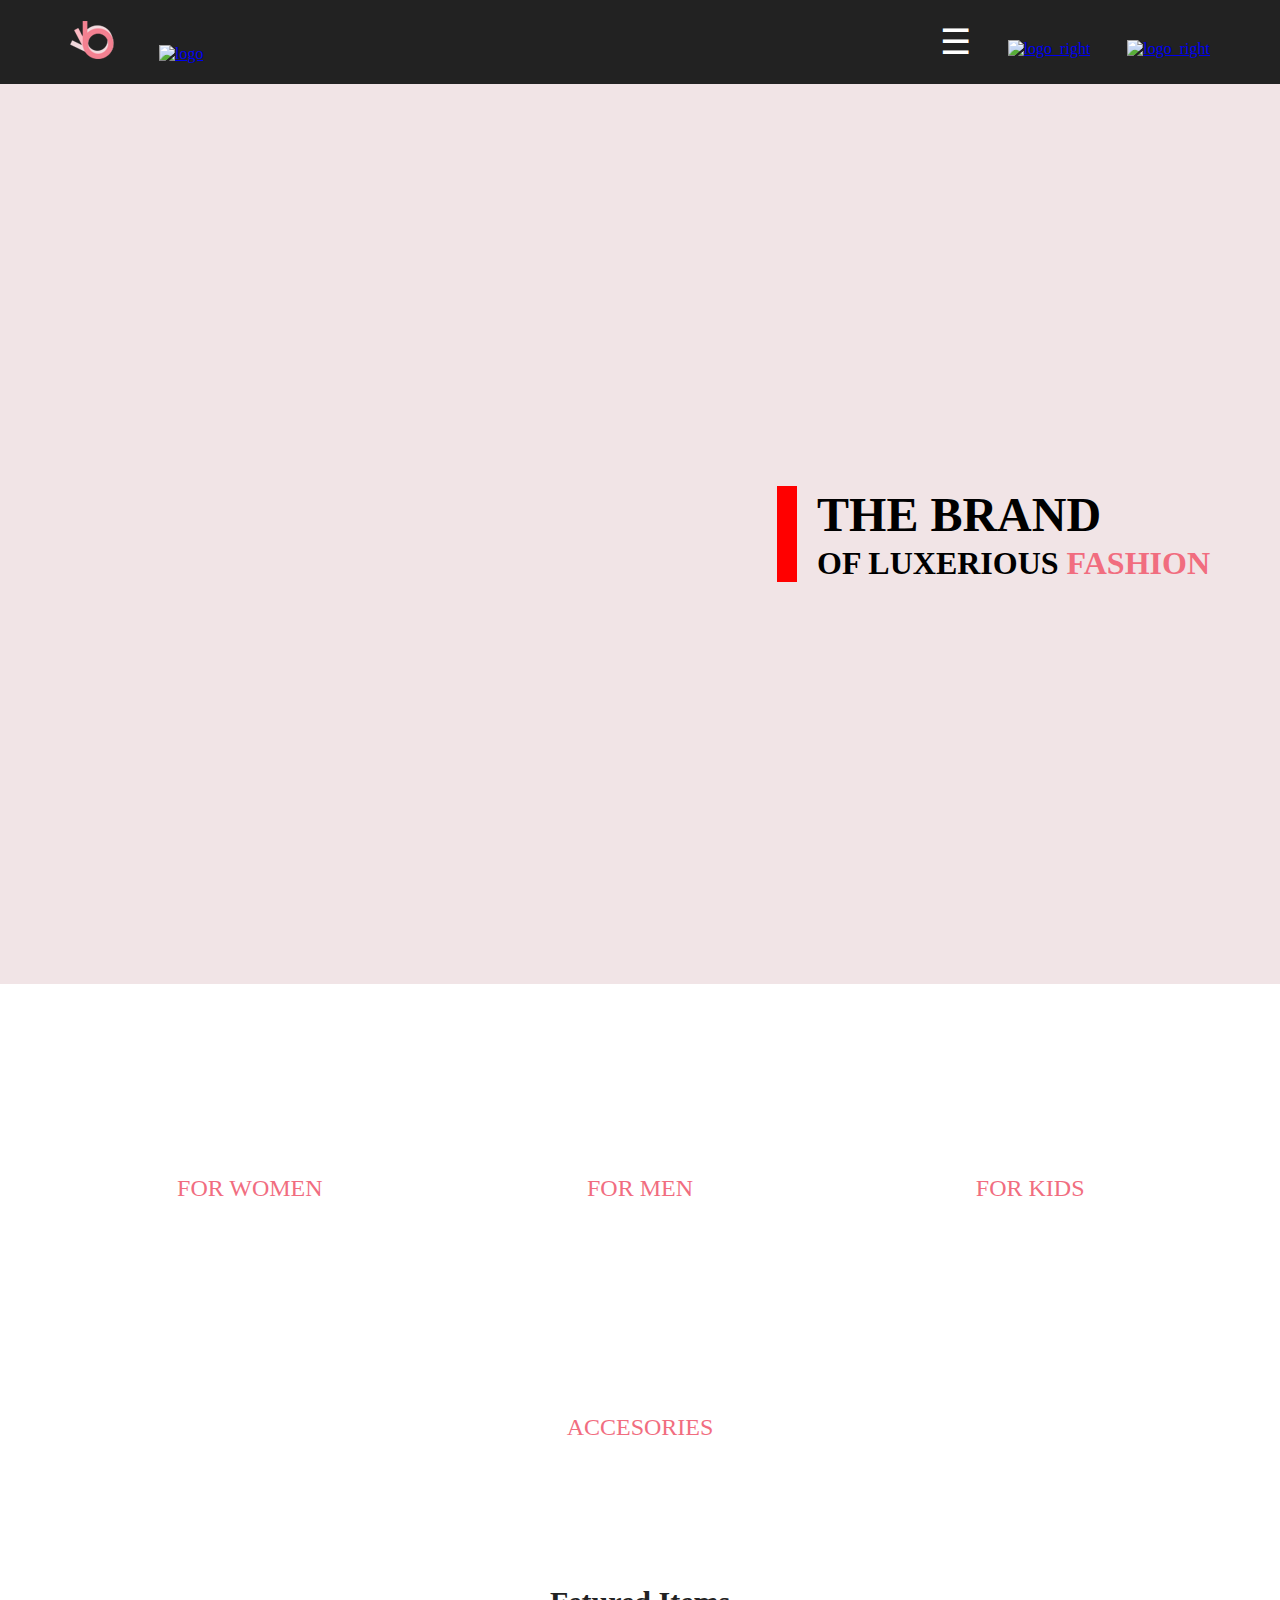
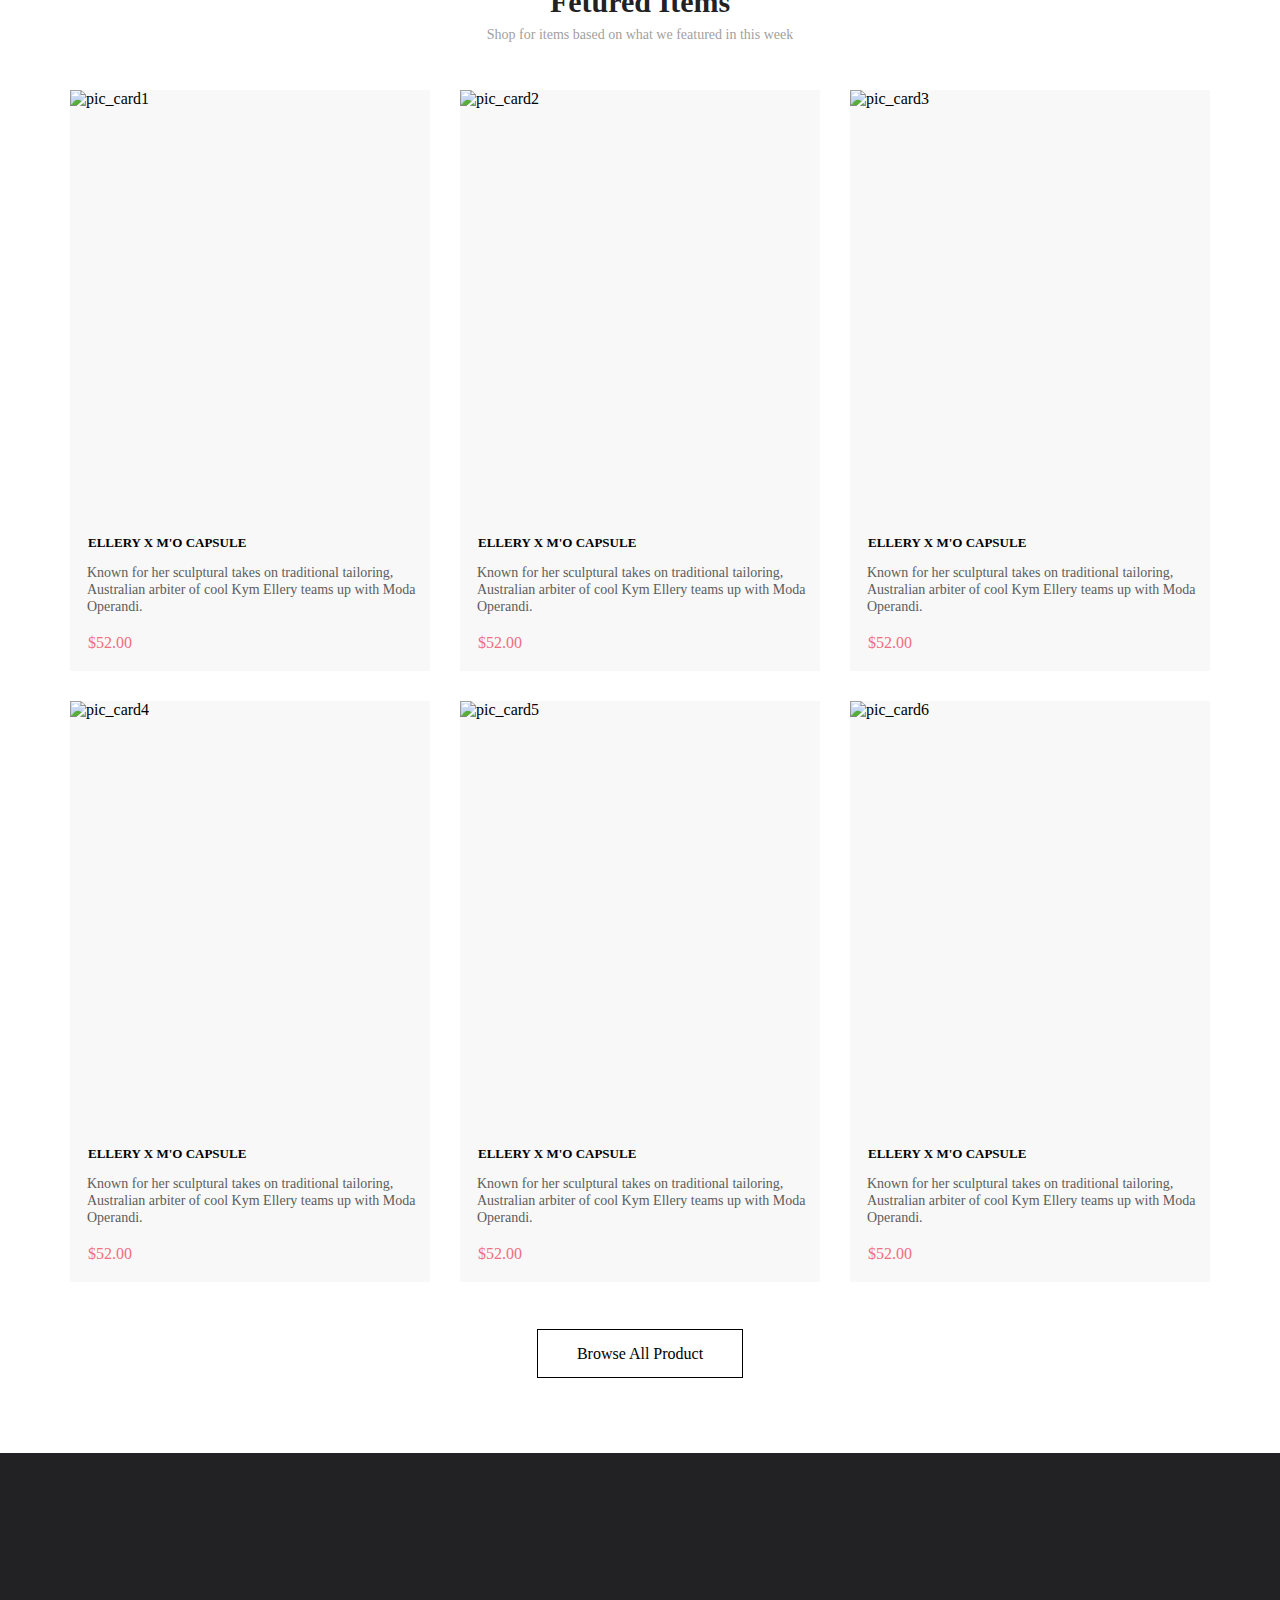
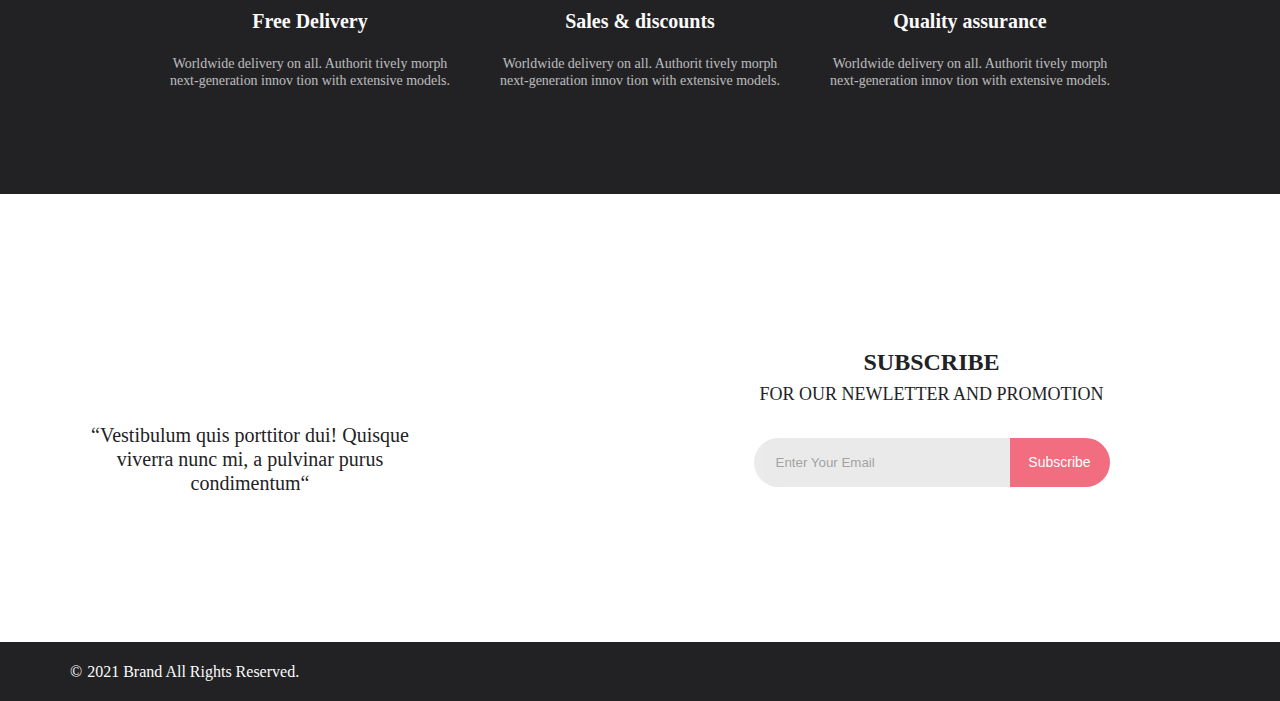
==== commit 97cb38fa: "Добавлена анимация на кнопки, откорректированы ошибки валидации, сделаны закругленные рамки у навига" ====
--- a/index.html
+++ b/index.html
@@ -15,7 +15,7 @@
         <div class="container">
             <nav class="header__flex">
                 <nav class="header__left">
-                    <a class="left_pic" href="index.html"><img src="Pics/Group_2.svg" alt="logo"></a>
+                    <a class="left_pic" href="index.html"><img src="Pics/Group_2.png" alt="logo"></a>
                     <a class="left_pic" href="#"><img src="Pics/Forma_1.svg" alt="logo"></a>
                 </nav>
                 <nav class="header__right">
--- a/Styles/style.css
+++ b/Styles/style.css
@@ -58,6 +58,8 @@
   width: 232px;
   height: 100vh;
   background: white;
+  border-bottom-left-radius: 10px;
+  border-top-left-radius: 10px;
   overflow: scroll;
   overflow-x: hidden;
   z-index: 2;
@@ -662,12 +664,6 @@
   display: none;
 }
 
-.details-filter[open] {
-  -webkit-box-shadow: 6px 4px 35px rgba(0, 0, 0, 0.21);
-          box-shadow: 6px 4px 35px rgba(0, 0, 0, 0.21);
-  background-color: #FFFFFF;
-}
-
 .details-filter [open] summary {
   color: #EF5B70;
 }
@@ -678,6 +674,7 @@
   -webkit-box-shadow: 6px 4px 35px rgba(0, 0, 0, 0.21);
           box-shadow: 6px 4px 35px rgba(0, 0, 0, 0.21);
   background: #FFFFFF;
+  border-radius: 10px;
   width: 360px;
   color: #6F6E6E;
   padding-bottom: 16px;
@@ -754,6 +751,7 @@
   padding-top: 7px;
   gap: 6px;
   background-color: white;
+  border-radius: 10px;
   -webkit-box-shadow: 6px 4px 35px rgba(0, 0, 0, 0.21);
           box-shadow: 6px 4px 35px rgba(0, 0, 0, 0.21);
 }
@@ -1076,6 +1074,13 @@
   color: #000000;
   padding: 16.5px 40px;
   cursor: pointer;
+  -webkit-transition: all 0.5s;
+  transition: all 0.5s;
+}
+
+.cart__left__text__btn:hover {
+  -webkit-transform: scale(1.15);
+          transform: scale(1.15);
 }
 
 .cart__right {
@@ -1151,6 +1156,13 @@
   background: none;
   margin-top: 23px;
   cursor: pointer;
+  -webkit-transition: all 0.5s;
+  transition: all 0.5s;
+}
+
+.cart__right__up__btn:hover {
+  -webkit-transform: scale(1.15);
+          transform: scale(1.15);
 }
 
 .cart__right__down {
@@ -1200,6 +1212,13 @@
   margin-top: 17px;
   margin-left: 38.5px;
   cursor: pointer;
+  -webkit-transition: all 0.5s;
+  transition: all 0.5s;
+}
+
+.cart__right__down__btn:hover {
+  -webkit-transform: scale(1.15);
+          transform: scale(1.15);
 }
 
 .registration {
@@ -1275,10 +1294,23 @@
   line-height: 13px;
   margin-top: 31px;
   margin-bottom: 33px;
+  height: 15px;
+  display: -webkit-box;
+  display: -ms-flexbox;
+  display: flex;
 }
 
 .registration__flex__form > .radio > .input:last-child {
   margin-left: 20px;
+}
+
+.registration__flex__form > .radio > label {
+  display: -webkit-box;
+  display: -ms-flexbox;
+  display: flex;
+  -webkit-box-align: center;
+      -ms-flex-align: center;
+          align-items: center;
 }
 
 .registration__flex__form > .please {
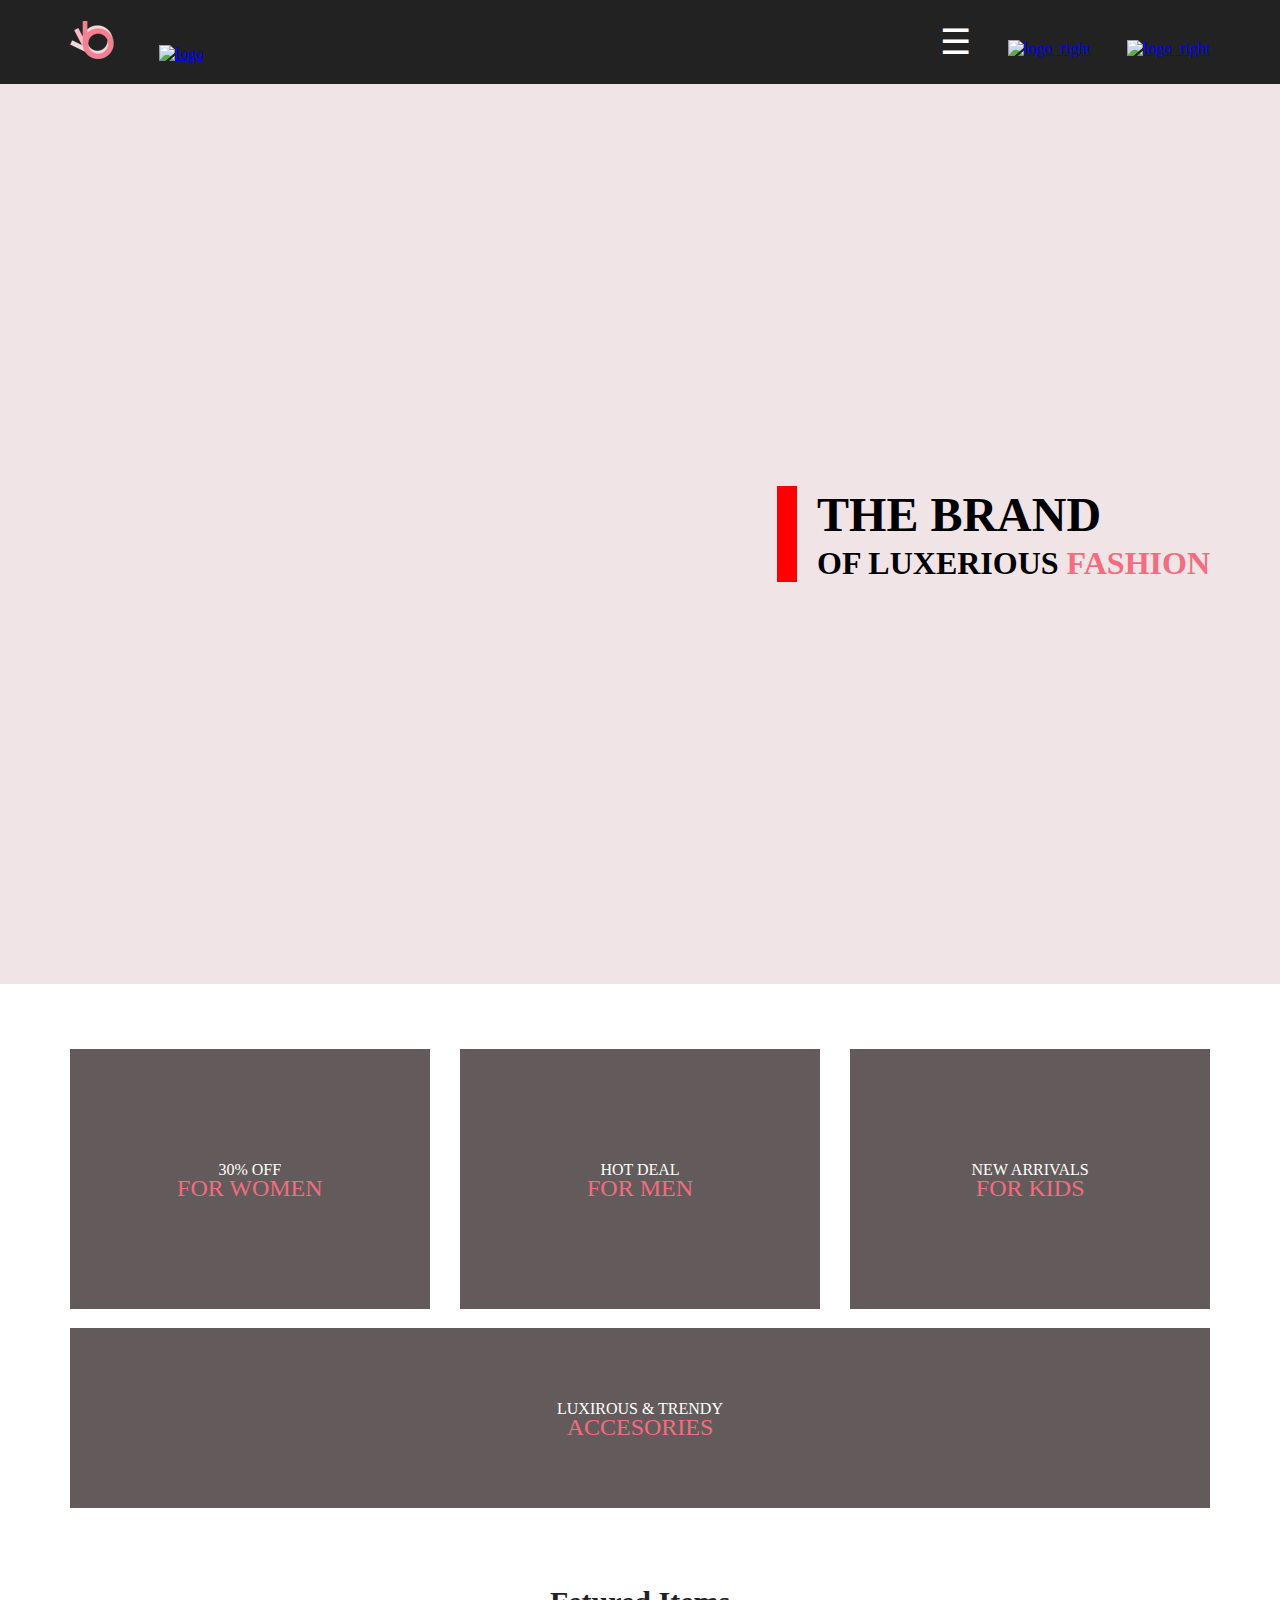
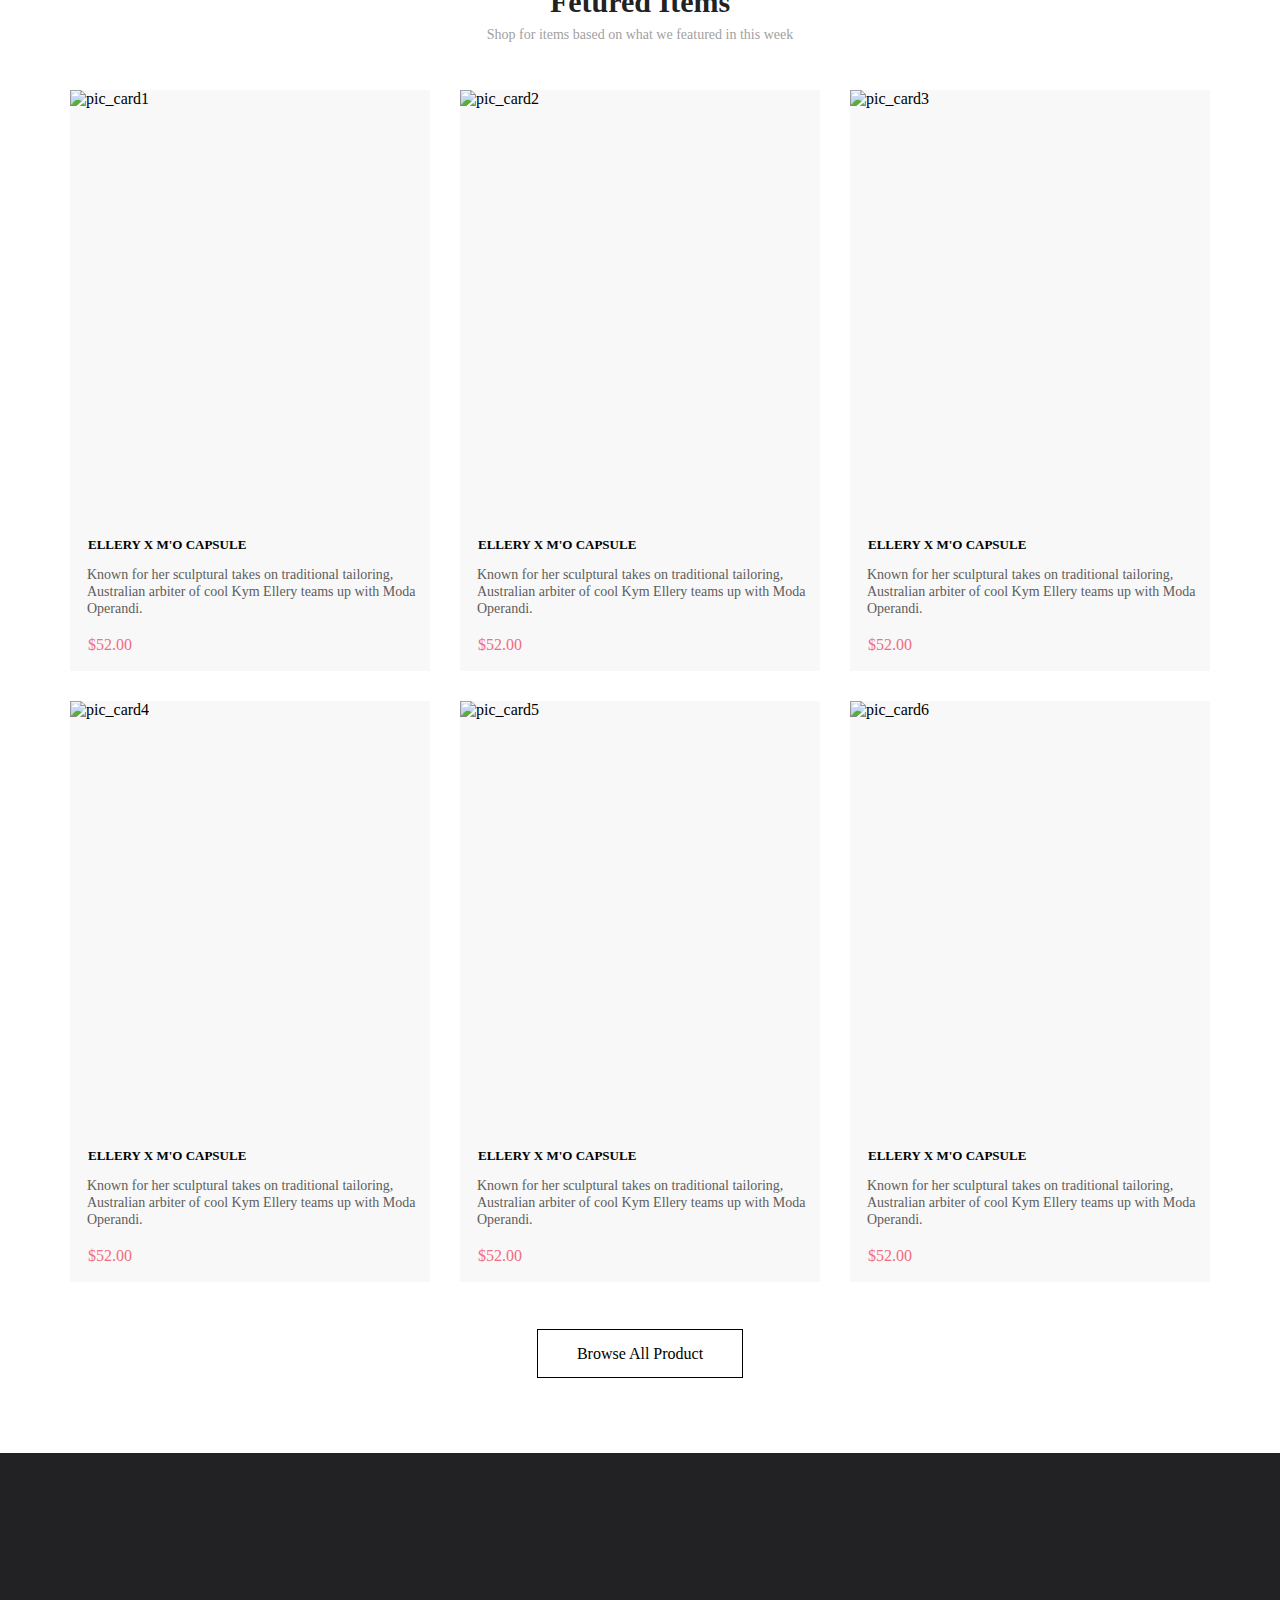
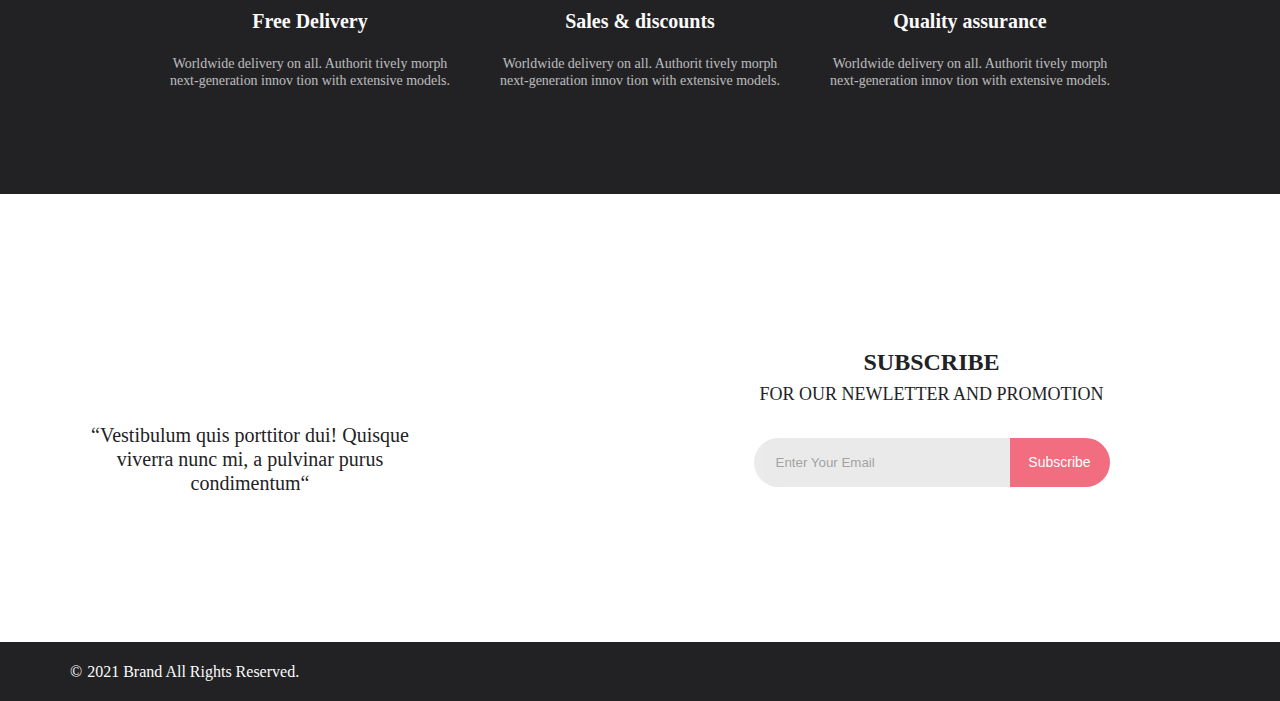
==== commit 672ee7dc: "Добавлен js + добавлена анимация." ====
--- a/index.html
+++ b/index.html
@@ -8,6 +8,7 @@
     <title>Main</title>
     <link rel="stylesheet" href="Styles/style.css">
     <script src="https://kit.fontawesome.com/624f5451d8.js" crossorigin="anonymous"></script>
+    <link rel="stylesheet" href="https://cdnjs.cloudflare.com/ajax/libs/animate.css/4.1.1/animate.min.css" />
 </head>
 
 <body>
@@ -28,55 +29,55 @@
                             <h3 class="nav__heading">MAN</h3>
                             <ul class="nav__list">
                                 <li class="nav__item">
-                                    <a class="nav__link" href="">Accessories</a>
-                                </li>
-                                <li class="nav__item">
-                                    <a class="nav__link" href="">Bags</a>
-                                </li>
-                                <li class="nav__item">
-                                    <a class="nav__link" href="">Denim</a>
-                                </li>
-                                <li class="nav__item">
-                                    <a class="nav__link" href="">T-Shirts</a>
+                                    <a class="nav__link" href="#">Accessories</a>
+                                </li>
+                                <li class="nav__item">
+                                    <a class="nav__link" href="#">Bags</a>
+                                </li>
+                                <li class="nav__item">
+                                    <a class="nav__link" href="#">Denim</a>
+                                </li>
+                                <li class="nav__item">
+                                    <a class="nav__link" href="#">T-Shirts</a>
                                 </li>
                             </ul>
                             <h3 class="nav__heading">WOMAN</h3>
                             <ul class="nav__list">
                                 <li class="nav__item">
-                                    <a class="nav__link" href="">Accessories</a>
-                                </li>
-                                <li class="nav__item">
-                                    <a class="nav__link" href="">Jackets&nbsp;&&nbsp;Coats</a>
-                                </li>
-                                <li class="nav__item">
-                                    <a class="nav__link" href="">Polos</a>
-                                </li>
-                                <li class="nav__item">
-                                    <a class="nav__link" href="">T-Shirts</a>
-                                </li>
-                                <li class="nav__item">
-                                    <a class="nav__link" href="">Shirts</a>
+                                    <a class="nav__link" href="#">Accessories</a>
+                                </li>
+                                <li class="nav__item">
+                                    <a class="nav__link" href="#">Jackets&nbsp;&&nbsp;Coats</a>
+                                </li>
+                                <li class="nav__item">
+                                    <a class="nav__link" href="#">Polos</a>
+                                </li>
+                                <li class="nav__item">
+                                    <a class="nav__link" href="#">T-Shirts</a>
+                                </li>
+                                <li class="nav__item">
+                                    <a class="nav__link" href="#">Shirts</a>
                                 </li>
                             </ul>
                             <h3 class="nav__heading">KIDS</h3>
                             <ul class="nav__list">
                                 <li class="nav__item">
-                                    <a class="nav__link" href="">Accessories</a>
-                                </li>
-                                <li class="nav__item">
-                                    <a class="nav__link" href="">Jackets&nbsp;&&nbsp;Coats</a>
-                                </li>
-                                <li class="nav__item">
-                                    <a class="nav__link" href="">Polos</a>
-                                </li>
-                                <li class="nav__item">
-                                    <a class="nav__link" href="">T-Shirts</a>
-                                </li>
-                                <li class="nav__item">
-                                    <a class="nav__link" href="">Shirts</a>
-                                </li>
-                                <li class="nav__item">
-                                    <a class="nav__link" href="">Bags</a>
+                                    <a class="nav__link" href="#">Accessories</a>
+                                </li>
+                                <li class="nav__item">
+                                    <a class="nav__link" href="#">Jackets&nbsp;&&nbsp;Coats</a>
+                                </li>
+                                <li class="nav__item">
+                                    <a class="nav__link" href="#">Polos</a>
+                                </li>
+                                <li class="nav__item">
+                                    <a class="nav__link" href="#">T-Shirts</a>
+                                </li>
+                                <li class="nav__item">
+                                    <a class="nav__link" href="#">Shirts</a>
+                                </li>
+                                <li class="nav__item">
+                                    <a class="nav__link" href="#">Bags</a>
                                 </li>
                             </ul>
                         </div>
@@ -99,15 +100,19 @@
             <div class="container top__offer">
                 <article class="offer__item">
                     <p>30% OFF<span class="red_text_for_offer"><br>FOR WOMEN</span></p>
+                    <div class="background-index"></div>
                 </article>
                 <article class="offer__item">
                     <p> HOT DEAL<span class="red_text_for_offer"><br>FOR MEN</span></p>
+                    <div class="background-index"></div>
                 </article>
                 <article class="offer__item">
                     <p>NEW ARRIVALS<span class="red_text_for_offer"><br>FOR KIDS</span></p>
+                    <div class="background-index"></div>
                 </article>
                 <article class="offer__item">
                     <p>LUXIROUS & TRENDY<span class="red_text_for_offer"><br>ACCESORIES</span></p>
+                    <div class="background-index"></div>
                 </article>
             </div>
         </section>
@@ -119,10 +124,10 @@
                     <article class="card">
                         <div class="card-hover">
                             <img class="card__img" src="Pics/pic_card1.png" alt="pic_card1">
-                            <a href="cart.html" class="cart-hover" target="_blank">Add to Cart</a>
-                        </div>
-                        <div>
-                            <h3 class="name__item">ELLERY X M'O CAPSULE</h3>
+                            <button class="cart-hover">Add to Cart</button>
+                        </div>
+                        <div class="card-margin">
+                            <a class="name__item" href="product.html" target="_blank">ELLERY X M'O CAPSULE</a>
                             <p class="item__description">Known for her sculptural takes on traditional tailoring,
                                 Australian
                                 arbiter of cool Kym Ellery
@@ -133,10 +138,10 @@
                     <article class="card">
                         <div class="card-hover">
                             <img class="card__img" src="Pics/pic_card2.png" alt="pic_card2">
-                            <a href="cart.html" class="cart-hover" target="_blank">Add to Cart</a>
-                        </div>
-                        <div>
-                            <h3 class="name__item">ELLERY X M'O CAPSULE</h3>
+                            <button class="cart-hover">Add to Cart</button>
+                        </div>
+                        <div class="card-margin">
+                            <a class="name__item" href="product.html" target="_blank">ELLERY X M'O CAPSULE</a>
                             <p class="item__description">Known for her sculptural takes on traditional tailoring,
                                 Australian
                                 arbiter of cool Kym Ellery
@@ -147,10 +152,10 @@
                     <article class="card">
                         <div class="card-hover">
                             <img class="card__img" src="Pics/pic_card3.png" alt="pic_card3">
-                            <a href="cart.html" class="cart-hover" target="_blank">Add to Cart</a>
-                        </div>
-                        <div>
-                            <h3 class="name__item">ELLERY X M'O CAPSULE</h3>
+                            <button class="cart-hover">Add to Cart</button>
+                        </div>
+                        <div class="card-margin">
+                            <a class="name__item" href="product.html" target="_blank">ELLERY X M'O CAPSULE</a>
                             <p class="item__description">Known for her sculptural takes on traditional tailoring,
                                 Australian
                                 arbiter of cool Kym Ellery
@@ -161,10 +166,10 @@
                     <article class="card">
                         <div class="card-hover">
                             <img class="card__img" src="Pics/pic_card4.png" alt="pic_card4">
-                            <a href="cart.html" class="cart-hover" target="_blank">Add to Cart</a>
-                        </div>
-                        <div>
-                            <h3 class="name__item">ELLERY X M'O CAPSULE</h3>
+                            <button class="cart-hover">Add to Cart</button>
+                        </div>
+                        <div class="card-margin">
+                            <a class="name__item" href="product.html" target="_blank">ELLERY X M'O CAPSULE</a>
                             <p class="item__description">Known for her sculptural takes on traditional tailoring,
                                 Australian
                                 arbiter of cool Kym Ellery
@@ -175,10 +180,10 @@
                     <article class="card">
                         <div class="card-hover">
                             <img class="card__img" src="Pics/pic_card5.png" alt="pic_card5">
-                            <a href="cart.html" class="cart-hover" target="_blank">Add to Cart</a>
-                        </div>
-                        <div>
-                            <h3 class="name__item">ELLERY X M'O CAPSULE</h3>
+                            <button class="cart-hover">Add to Cart</button>
+                        </div>
+                        <div class="card-margin">
+                            <a class="name__item" href="product.html" target="_blank">ELLERY X M'O CAPSULE</a>
                             <p class="item__description">Known for her sculptural takes on traditional tailoring,
                                 Australian
                                 arbiter of cool Kym Ellery
@@ -189,10 +194,10 @@
                     <article class="card">
                         <div class="card-hover">
                             <img class="card__img" src="Pics/pic_card6.png" alt="pic_card6">
-                            <a href="cart.html" class="cart-hover" target="_blank">Add to Cart</a>
-                        </div>
-                        <div>
-                            <h3 class="name__item">ELLERY X M'O CAPSULE</h3>
+                            <button class="cart-hover">Add to Cart</button>
+                        </div>
+                        <div class="card-margin">
+                            <a class="name__item" href="product.html" target="_blank">ELLERY X M'O CAPSULE</a>
                             <p class="item__description">Known for her sculptural takes on traditional tailoring,
                                 Australian
                                 arbiter of cool Kym Ellery
@@ -263,6 +268,7 @@
             </nav>
         </div>
     </footer>
+    <script src="Js/index.js"></script>
 </body>
 
 </html>--- a/Styles/style.css
+++ b/Styles/style.css
@@ -191,7 +191,7 @@
 .top__offer_item .offer__item {
   width: 100%;
   height: 180px;
-  background-image: url(../Pics/accesories.svg);
+  background-image: url(../Pics/accesories.png);
   background-position: center;
   display: -webkit-box;
   display: -ms-flexbox;
@@ -206,6 +206,11 @@
   font-size: 16px;
   line-height: 19px;
   color: #FFFFFF;
+  position: relative;
+}
+
+.top__offer_item .offer__item p {
+  z-index: 2;
 }
 
 .top__offer_item .offer__item:not(:last-child) {
@@ -214,18 +219,31 @@
 }
 
 .top__offer_item .offer__item:nth-child(1) {
-  background-image: url(../Pics/for_woman.svg);
+  background-image: url(../Pics/for_women.png);
   background-position: center;
+  position: relative;
+}
+
+.top__offer_item .background-index {
+  background: #211616;
+  position: absolute;
+  top: 0;
+  right: 0;
+  bottom: 0;
+  opacity: 0.7;
+  left: 0;
 }
 
 .top__offer_item .offer__item:nth-child(2) {
-  background-image: url(../Pics/for_man.svg);
+  background-image: url(../Pics/for_men.png);
   background-position: center;
+  position: relative;
 }
 
 .top__offer_item .offer__item:nth-child(3) {
-  background-image: url(../Pics/for_kids.svg);
+  background-image: url(../Pics/for_kids.png);
   background-position: center;
+  position: relative;
 }
 
 .top__offer_item .red_text_for_offer {
@@ -261,7 +279,7 @@
 .card__item__flex .card {
   max-width: 360px;
   width: 100%;
-  height: 581px;
+  min-height: 581px;
   background: #F8F8F8;
 }
 
@@ -298,10 +316,14 @@
       -ms-flex-align: center;
           align-items: center;
   opacity: 0;
+  border: none;
+  cursor: pointer;
 }
 
 .card__item__flex .card .cart-hover:hover {
   opacity: 1;
+  -webkit-box-shadow: 6px 4px 35px rgba(0, 0, 0, 0.21);
+          box-shadow: 6px 4px 35px rgba(0, 0, 0, 0.21);
 }
 
 .card__item__flex .card .cart-hover::before {
@@ -313,8 +335,21 @@
   font-size: 13px;
   line-height: 16px;
   color: #000000;
+  margin-left: 18px;
+  text-decoration: none;
+  font-weight: bold;
+  display: inline-block;
+  -webkit-transition: all ease-in-out 0.5s;
+  transition: all ease-in-out 0.5s;
+}
+
+.card__item__flex .card .name__item:hover {
+  -webkit-transform: scale(1.15);
+          transform: scale(1.15);
+}
+
+.card__item__flex .card .card-margin {
   margin-top: 25px;
-  margin-left: 18px;
 }
 
 .card__item__flex .card .item__description {
@@ -354,6 +389,15 @@
   -webkit-box-sizing: border-box;
           box-sizing: border-box;
   margin-bottom: 75px;
+  -webkit-transition: all ease-in-out 0.5s;
+  transition: all ease-in-out 0.5s;
+}
+
+.browse__all__product:hover {
+  -webkit-transform: scale(1.15);
+          transform: scale(1.15);
+  background-color: #F16D7F;
+  border: none;
 }
 
 .upper__footer {
@@ -623,6 +667,12 @@
   font-size: 14px;
   line-height: 17px;
   color: #636363;
+  -webkit-transition: all ease-in-out 0.3s;
+  transition: all ease-in-out 0.3s;
+}
+
+.header__catalog .header__catalog__text:hover {
+  color: #F16D7F;
 }
 
 .filter__flex {
@@ -836,6 +886,12 @@
   font-size: 14px;
   line-height: 17px;
   color: #636363;
+  -webkit-transition: all ease-in-out 0.3s;
+  transition: all ease-in-out 0.3s;
+}
+
+.header__product .header__product__text:hover {
+  color: #F16D7F;
 }
 
 .product__top {
@@ -936,6 +992,10 @@
   gap: 20px;
 }
 
+.product .details__product > details {
+  cursor: pointer;
+}
+
 .product .summary {
   list-style: none;
 }
@@ -946,6 +1006,12 @@
 }
 
 .product .product__collection__flex .cart__btn {
+  display: -webkit-box;
+  display: -ms-flexbox;
+  display: flex;
+  -webkit-box-align: center;
+      -ms-flex-align: center;
+          align-items: center;
   font-size: 16px;
   line-height: 19px;
   color: #F26376;
@@ -956,6 +1022,17 @@
   padding-right: 52px;
   margin-top: 48px;
   position: relative;
+  -webkit-transition: all ease-in-out 0.5s;
+  transition: all ease-in-out 0.5s;
+  background: none;
+  cursor: pointer;
+  width: 205px;
+  height: 51px;
+}
+
+.product .cart__btn:hover {
+  -webkit-transform: scale(1.15);
+          transform: scale(1.15);
 }
 
 .product .cart__btn::before {
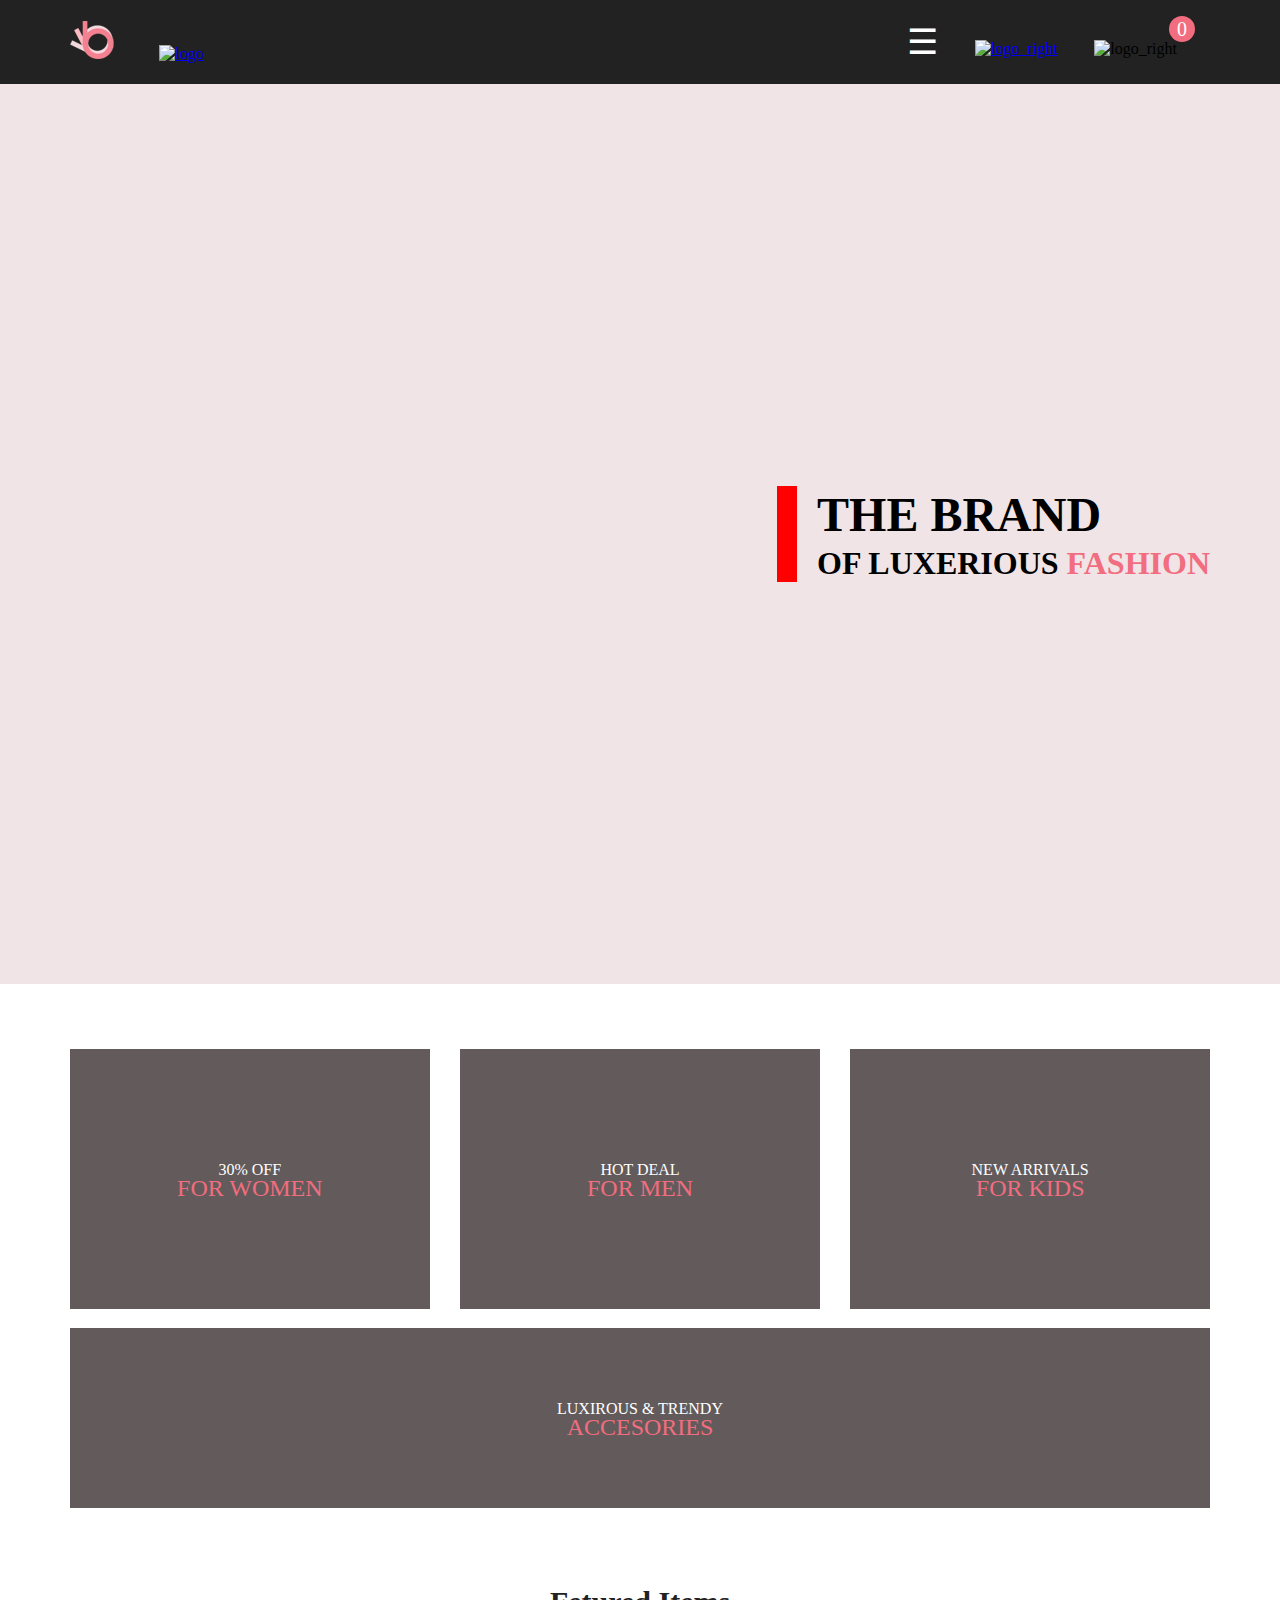
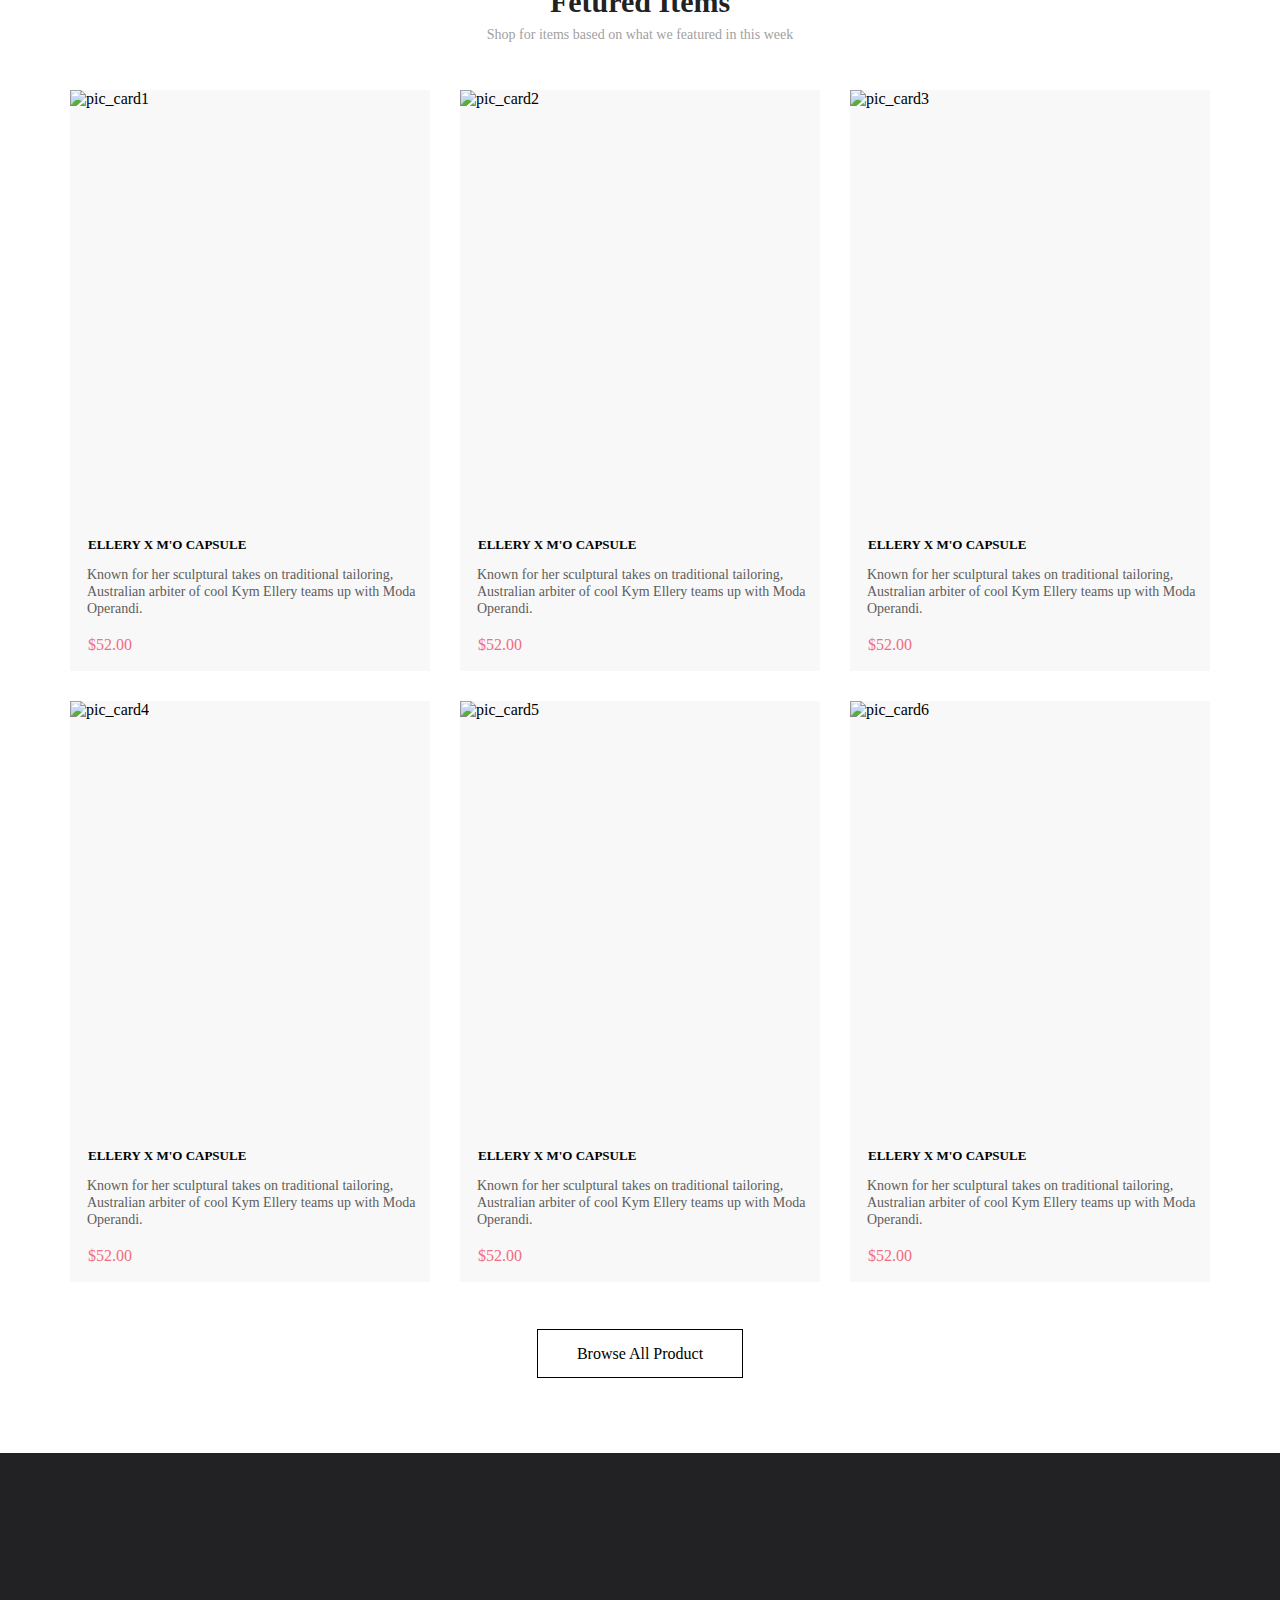
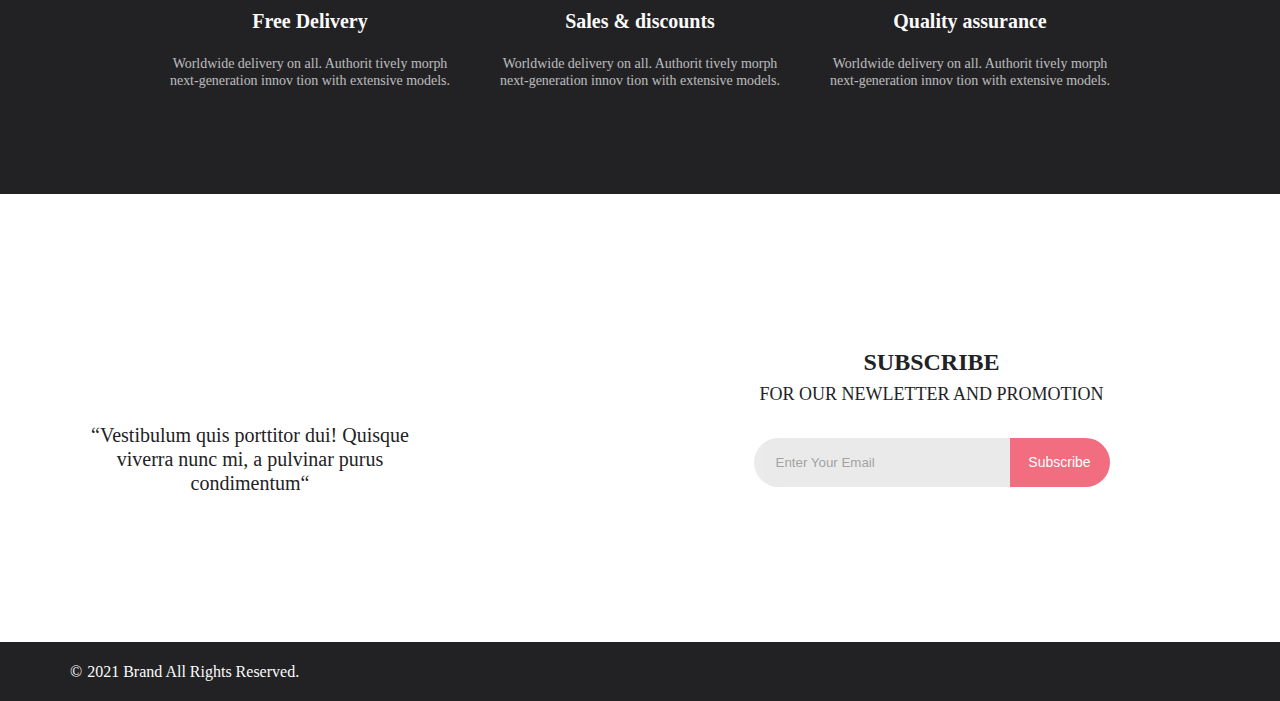
==== commit de5e6acf: "Добавление события при клике на товары (добавляются в корзину)." ====
--- a/index.html
+++ b/index.html
@@ -84,7 +84,24 @@
                     </nav>
                     <a class="right_pic" href="registration.html"><img src="Pics/Forma_man_right.svg"
                             alt="logo_right"></a>
-                    <a class="right_pic" href="cart.html"><img src="Pics/Group_35_right.svg" alt="logo_right"></a>
+                    <a class="right_pic cartEl"><img src="Pics/Group_35_right.svg" alt="logo_right">
+                        <span class="amount">0</span>
+                    </a>
+                    <section class="cartMenu hidden">
+                        <div class="cartMenu__top">
+                            <div>Название товара</div>
+                            <div>Количество</div>
+                            <div>Цена за шт.</div>
+                            <div>Итого</div>
+                        </div>
+                        <hr>
+                        <div class="cartMenu__bottom">
+                            <div>Товаров в корзине на сумму:</div>
+                            <div>
+                                $<span class="totalPrice">0</span>
+                            </div>
+                        </div>
+                    </section>
                 </nav>
             </nav>
         </div>
@@ -124,85 +141,85 @@
                     <article class="card">
                         <div class="card-hover">
                             <img class="card__img" src="Pics/pic_card1.png" alt="pic_card1">
-                            <button class="cart-hover">Add to Cart</button>
-                        </div>
-                        <div class="card-margin">
-                            <a class="name__item" href="product.html" target="_blank">ELLERY X M'O CAPSULE</a>
-                            <p class="item__description">Known for her sculptural takes on traditional tailoring,
-                                Australian
-                                arbiter of cool Kym Ellery
-                                teams up with Moda Operandi.</p>
-                            <p class="price__item">$52.00</p>
+                            <button id="0" class="cart-hover">Add to Cart</button>
+                        </div>
+                        <div class="card-margin">
+                            <a class="name__item" href="product.html" target="_blank">ELLERY X M'O CAPSULE</a>
+                            <p class="item__description">Known for her sculptural takes on traditional tailoring,
+                                Australian
+                                arbiter of cool Kym Ellery
+                                teams up with Moda Operandi.</p>
+                            <p class="price__item">$<span class="price">52.00</span></p>
                         </div>
                     </article>
                     <article class="card">
                         <div class="card-hover">
                             <img class="card__img" src="Pics/pic_card2.png" alt="pic_card2">
-                            <button class="cart-hover">Add to Cart</button>
-                        </div>
-                        <div class="card-margin">
-                            <a class="name__item" href="product.html" target="_blank">ELLERY X M'O CAPSULE</a>
-                            <p class="item__description">Known for her sculptural takes on traditional tailoring,
-                                Australian
-                                arbiter of cool Kym Ellery
-                                teams up with Moda Operandi.</p>
-                            <p class="price__item">$52.00</p>
+                            <button id="1" class="cart-hover">Add to Cart</button>
+                        </div>
+                        <div class="card-margin">
+                            <a class="name__item" href="product.html" target="_blank">ELLERY X M'O CAPSULE</a>
+                            <p class="item__description">Known for her sculptural takes on traditional tailoring,
+                                Australian
+                                arbiter of cool Kym Ellery
+                                teams up with Moda Operandi.</p>
+                            <p class="price__item">$<span class="price">52.00</span></p>
                         </div>
                     </article>
                     <article class="card">
                         <div class="card-hover">
                             <img class="card__img" src="Pics/pic_card3.png" alt="pic_card3">
-                            <button class="cart-hover">Add to Cart</button>
-                        </div>
-                        <div class="card-margin">
-                            <a class="name__item" href="product.html" target="_blank">ELLERY X M'O CAPSULE</a>
-                            <p class="item__description">Known for her sculptural takes on traditional tailoring,
-                                Australian
-                                arbiter of cool Kym Ellery
-                                teams up with Moda Operandi.</p>
-                            <p class="price__item">$52.00</p>
+                            <button id="2" class="cart-hover">Add to Cart</button>
+                        </div>
+                        <div class="card-margin">
+                            <a class="name__item" href="product.html" target="_blank">ELLERY X M'O CAPSULE</a>
+                            <p class="item__description">Known for her sculptural takes on traditional tailoring,
+                                Australian
+                                arbiter of cool Kym Ellery
+                                teams up with Moda Operandi.</p>
+                            <p class="price__item">$<span class="price">52.00</span></p>
                         </div>
                     </article>
                     <article class="card">
                         <div class="card-hover">
                             <img class="card__img" src="Pics/pic_card4.png" alt="pic_card4">
-                            <button class="cart-hover">Add to Cart</button>
-                        </div>
-                        <div class="card-margin">
-                            <a class="name__item" href="product.html" target="_blank">ELLERY X M'O CAPSULE</a>
-                            <p class="item__description">Known for her sculptural takes on traditional tailoring,
-                                Australian
-                                arbiter of cool Kym Ellery
-                                teams up with Moda Operandi.</p>
-                            <p class="price__item">$52.00</p>
+                            <button id="3" class="cart-hover">Add to Cart</button>
+                        </div>
+                        <div class="card-margin">
+                            <a class="name__item" href="product.html" target="_blank">ELLERY X M'O CAPSULE</a>
+                            <p class="item__description">Known for her sculptural takes on traditional tailoring,
+                                Australian
+                                arbiter of cool Kym Ellery
+                                teams up with Moda Operandi.</p>
+                            <p class="price__item">$<span class="price">52.00</span></p>
                         </div>
                     </article>
                     <article class="card">
                         <div class="card-hover">
                             <img class="card__img" src="Pics/pic_card5.png" alt="pic_card5">
-                            <button class="cart-hover">Add to Cart</button>
-                        </div>
-                        <div class="card-margin">
-                            <a class="name__item" href="product.html" target="_blank">ELLERY X M'O CAPSULE</a>
-                            <p class="item__description">Known for her sculptural takes on traditional tailoring,
-                                Australian
-                                arbiter of cool Kym Ellery
-                                teams up with Moda Operandi.</p>
-                            <p class="price__item">$52.00</p>
+                            <button id="4" class="cart-hover">Add to Cart</button>
+                        </div>
+                        <div class="card-margin">
+                            <a class="name__item" href="product.html" target="_blank">ELLERY X M'O CAPSULE</a>
+                            <p class="item__description">Known for her sculptural takes on traditional tailoring,
+                                Australian
+                                arbiter of cool Kym Ellery
+                                teams up with Moda Operandi.</p>
+                            <p class="price__item">$<span class="price">52.00</span></p>
                         </div>
                     </article>
                     <article class="card">
                         <div class="card-hover">
                             <img class="card__img" src="Pics/pic_card6.png" alt="pic_card6">
-                            <button class="cart-hover">Add to Cart</button>
-                        </div>
-                        <div class="card-margin">
-                            <a class="name__item" href="product.html" target="_blank">ELLERY X M'O CAPSULE</a>
-                            <p class="item__description">Known for her sculptural takes on traditional tailoring,
-                                Australian
-                                arbiter of cool Kym Ellery
-                                teams up with Moda Operandi.</p>
-                            <p class="price__item">$52.00</p>
+                            <button id="5" class="cart-hover">Add to Cart</button>
+                        </div>
+                        <div class="card-margin">
+                            <a class="name__item" href="product.html" target="_blank">ELLERY X M'O CAPSULE</a>
+                            <p class="item__description">Known for her sculptural takes on traditional tailoring,
+                                Australian
+                                arbiter of cool Kym Ellery
+                                teams up with Moda Operandi.</p>
+                            <p class="price__item">$<span class="price">52.00</span></p>
                         </div>
                     </article>
                 </section>
--- a/Styles/style.css
+++ b/Styles/style.css
@@ -33,6 +33,7 @@
   -ms-flex-item-align: center;
       -ms-grid-row-align: center;
       align-self: center;
+  position: relative;
 }
 
 .container .header__flex .left_pic:not(:last-child) {
@@ -41,6 +42,22 @@
 
 .container .header__flex .right_pic:not(:last-child) {
   margin-right: 33px;
+}
+
+.container .header__flex .right_pic:last-child {
+  position: relative;
+}
+
+.container .header__flex .right_pic > .amount {
+  position: absolute;
+  font-size: 20px;
+  line-height: 10px;
+  color: #FFFFFF;
+  background: #F16D7F;
+  padding: 8px;
+  border-radius: 36px;
+  right: 15px;
+  bottom: 21px;
 }
 
 .container .header__flex .right_pic_burger {
@@ -54,12 +71,11 @@
 .container .header__flex .header__nav {
   position: absolute;
   right: 0;
-  top: 88.67px;
+  top: 67.5px;
   width: 232px;
   height: 100vh;
   background: white;
-  border-bottom-left-radius: 10px;
-  border-top-left-radius: 10px;
+  border-radius: 10px;
   overflow: scroll;
   overflow-x: hidden;
   z-index: 2;
@@ -128,6 +144,68 @@
   font-size: 14px;
   line-height: 17px;
   color: #F16D7F;
+}
+
+.container .header__flex .cartMenu {
+  position: absolute;
+  right: 0;
+  top: 123%;
+  background: white;
+  border-radius: 10px;
+  z-index: 2;
+}
+
+.container .header__flex .cartMenu hr {
+  background: black;
+  opacity: 0.1;
+}
+
+.container .header__flex .cartMenu__top {
+  display: -ms-grid;
+  display: grid;
+  -ms-grid-columns: 140px 97px 91px 100px;
+      grid-template-columns: 140px 97px 91px 100px;
+  -ms-grid-rows: 43px;
+      grid-template-rows: 43px;
+  padding-top: 5px;
+  padding-left: 5px;
+  text-align: center;
+}
+
+.container .header__flex .cartMenu__bottom {
+  padding-right: 10px;
+  padding-bottom: 10px;
+  padding-top: 10px;
+  display: -webkit-box;
+  display: -ms-flexbox;
+  display: flex;
+  -webkit-box-orient: vertical;
+  -webkit-box-direction: normal;
+      -ms-flex-direction: column;
+          flex-direction: column;
+  -webkit-box-align: end;
+      -ms-flex-align: end;
+          align-items: flex-end;
+}
+
+.container .header__flex .hidden {
+  display: none;
+}
+
+.container .header__flex .cartEl {
+  cursor: pointer;
+}
+
+.container .header__flex .basketRow {
+  display: -ms-grid;
+  display: grid;
+  -ms-grid-columns: 140px 97px 91px 100px;
+      grid-template-columns: 140px 97px 91px 100px;
+  -ms-grid-rows: 43px;
+      grid-template-rows: 43px;
+  margin-top: 5px;
+  padding-left: 5px;
+  text-align: center;
 }
 
 .top {
@@ -1524,6 +1602,9 @@
     margin-right: 16px;
     margin-bottom: 16px;
   }
+  .card:nth-child(even) {
+    margin-bottom: 16px;
+  }
   .card:nth-child(5) {
     margin-bottom: 0px;
   }
